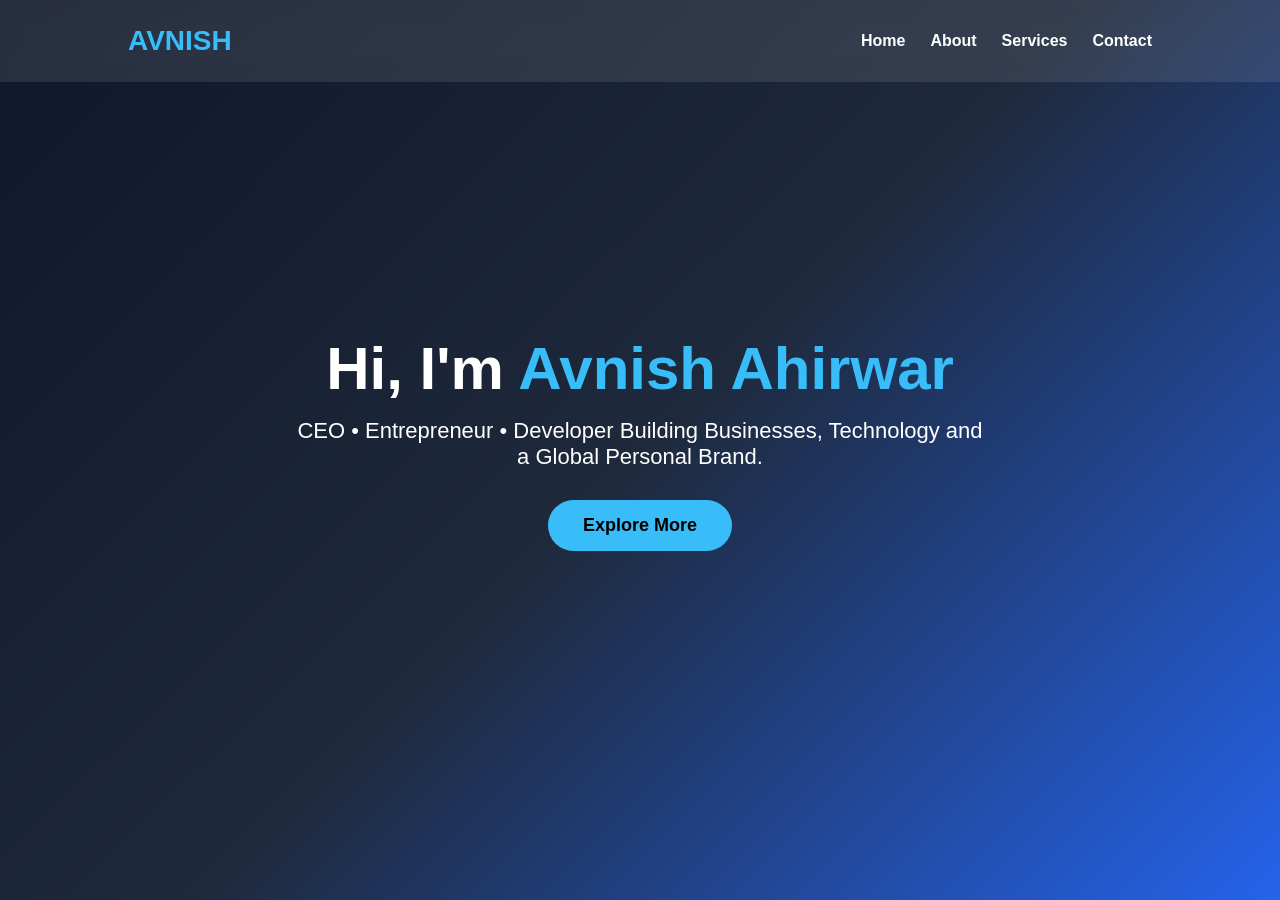
==== index.html @ c9b8cbbe "Update index.html" ====
<!DOCTYPE html>
<html lang="en">

<head>
<meta charset="UTF-8">
<meta name="viewport" content="width=device-width, initial-scale=1.0">

<title>Avnish Ahirwar | CEO</title>

<style>

*{
margin:0;
padding:0;
box-sizing:border-box;
font-family:Arial, sans-serif;
}

body{
background:linear-gradient(135deg,#0f172a,#1e293b,#2563eb);
color:white;
min-height:100vh;
}

nav{
display:flex;
justify-content:space-between;
align-items:center;
padding:25px 10%;
background:rgba(255,255,255,0.1);
backdrop-filter:blur(10px);
}

.logo{
font-size:28px;
font-weight:bold;
color:#38bdf8;
}

nav ul{
display:flex;
list-style:none;
}

nav ul li{
margin-left:25px;
}

nav ul li a{
color:white;
text-decoration:none;
font-weight:bold;
}

.hero{
display:flex;
flex-direction:column;
justify-content:center;
align-items:center;
text-align:center;
height:80vh;
padding:20px;
}

.hero h1{
font-size:60px;
margin-bottom:15px;
}

.hero span{
color:#38bdf8;
}

.hero p{
font-size:22px;
max-width:700px;
margin-bottom:30px;
}

.btn{
background:#38bdf8;
color:black;
padding:15px 35px;
text-decoration:none;
border-radius:30px;
font-weight:bold;
font-size:18px;
}

.btn:hover{
background:white;
}

</style>
</head>

<body>

<nav>

<div class="logo">AVNISH</div>

<ul>
<li><a href="#">Home</a></li>
<li><a href="#">About</a></li>
<li><a href="#">Services</a></li>
<li><a href="#">Contact</a></li>
</ul>

</nav>

<section class="hero">

<h1>Hi, I'm <span>Avnish Ahirwar</span></h1>

<p>
CEO • Entrepreneur • Developer

Building Businesses, Technology and a Global Personal Brand.
</p>

<a href="#" class="btn">Explore More</a>

</section>

</body>
</html>
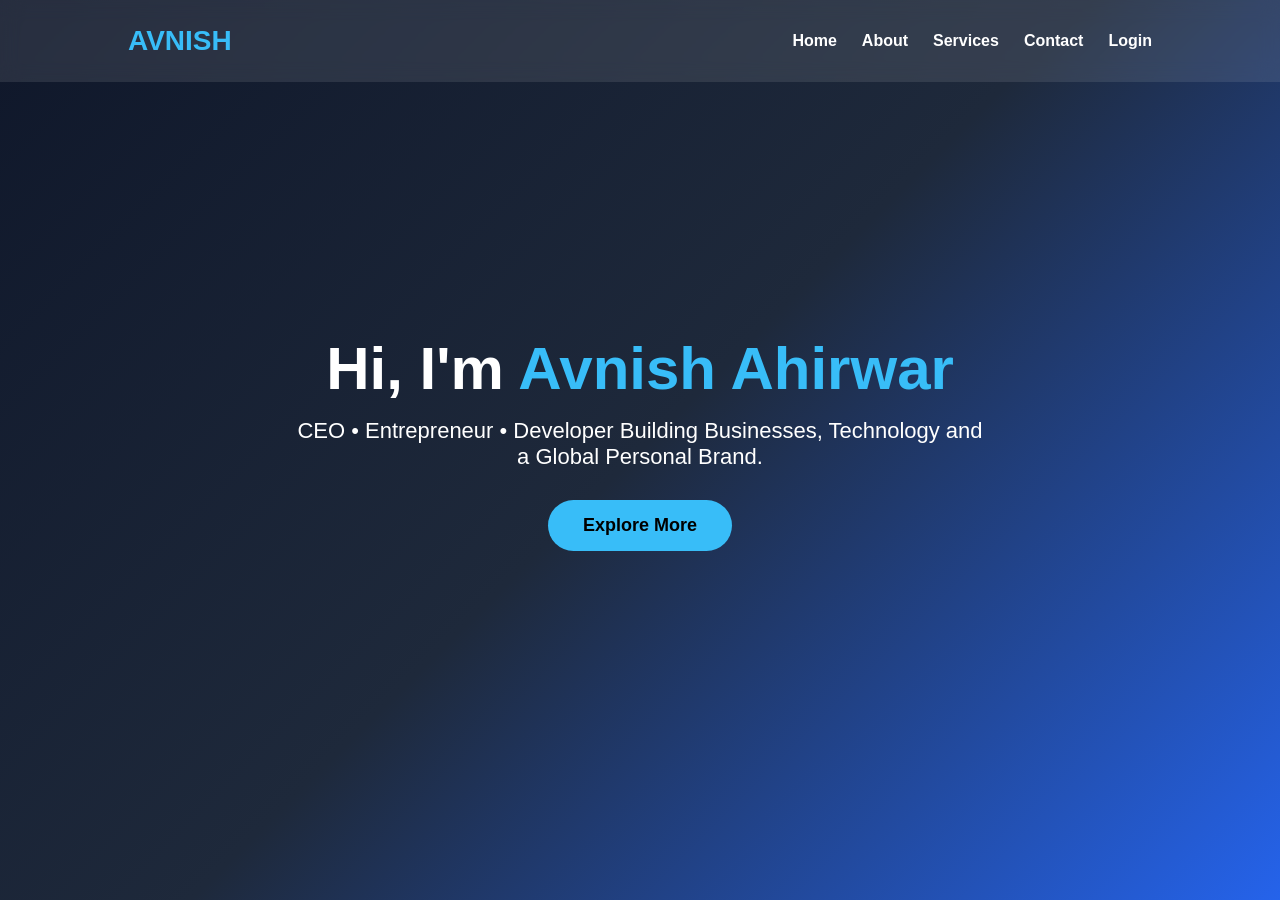
==== commit d5de1502: "Add Login link to navigation menu" ====
--- a/index.html
+++ b/index.html
@@ -5,7 +5,10 @@
 <meta charset="UTF-8">
 <meta name="viewport" content="width=device-width, initial-scale=1.0">
 
-<title>Avnish Ahirwar | CEO</title>
+<meta name="google-site-verification" content="3qZQ_DRKdV12TdzL3Zg9us_NehX3GeCiSje9kObUFnA" />
+
+<title>Avnish Ahirwar | Author</title>
+</head>
 
 <style>
 
@@ -101,10 +104,11 @@
 <div class="logo">AVNISH</div>
 
 <ul>
-<li><a href="#">Home</a></li>
-<li><a href="#">About</a></li>
-<li><a href="#">Services</a></li>
-<li><a href="#">Contact</a></li>
+<li><a href="index.html">Home</a></li>
+<li><a href="about.html">About</a></li>
+<li><a href="services.html">Services</a></li>
+<li><a href="contact.html">Contact</a></li>
+<li><a href="login.html">Login</a></li>
 </ul>
 
 </nav>
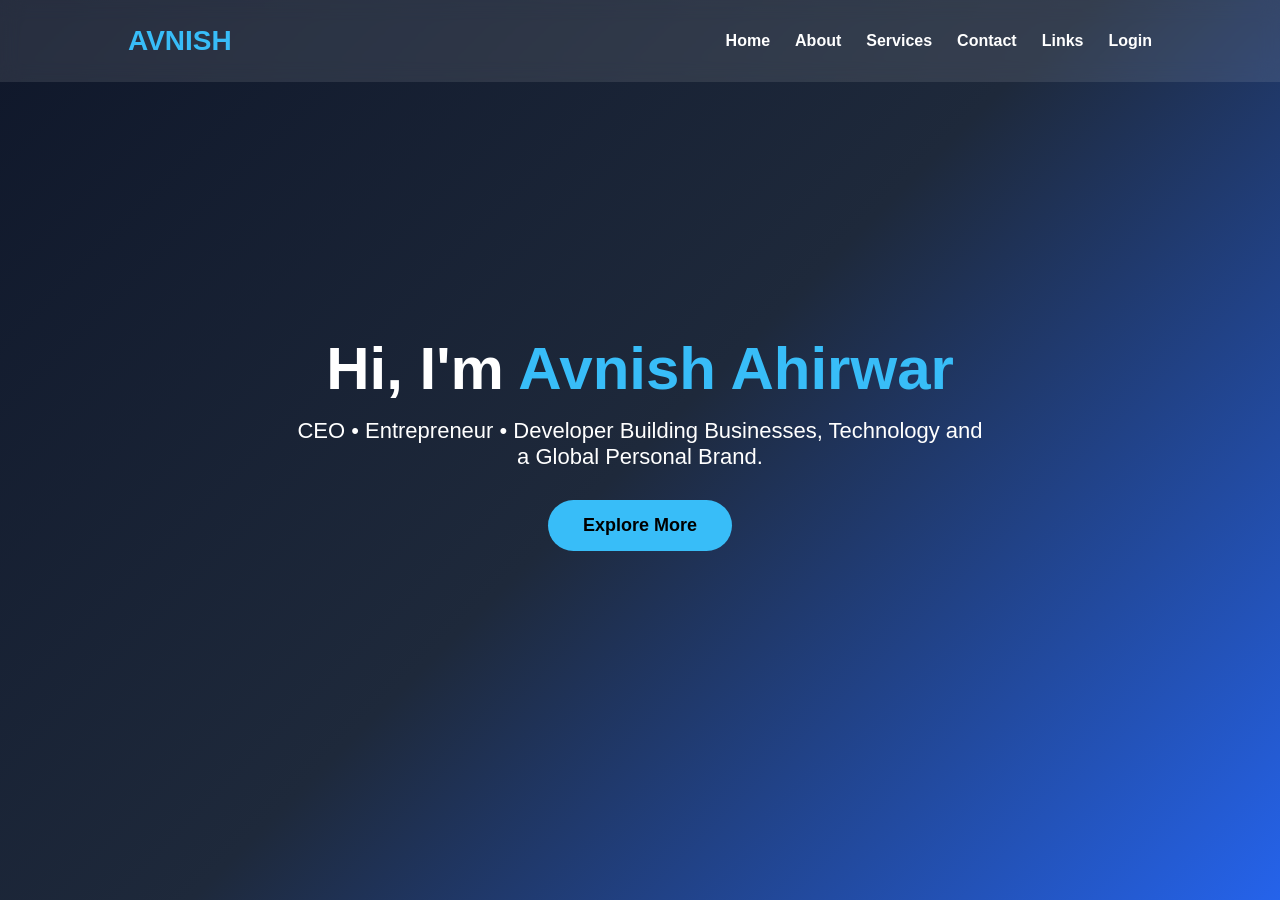
==== commit 84a8feac: "Add 'Links' navigation item to index.html" ====
--- a/index.html
+++ b/index.html
@@ -108,6 +108,7 @@
 <li><a href="about.html">About</a></li>
 <li><a href="services.html">Services</a></li>
 <li><a href="contact.html">Contact</a></li>
+<li><a href="usefulLinks.html">Links</a></li>
 <li><a href="login.html">Login</a></li>
 </ul>
 
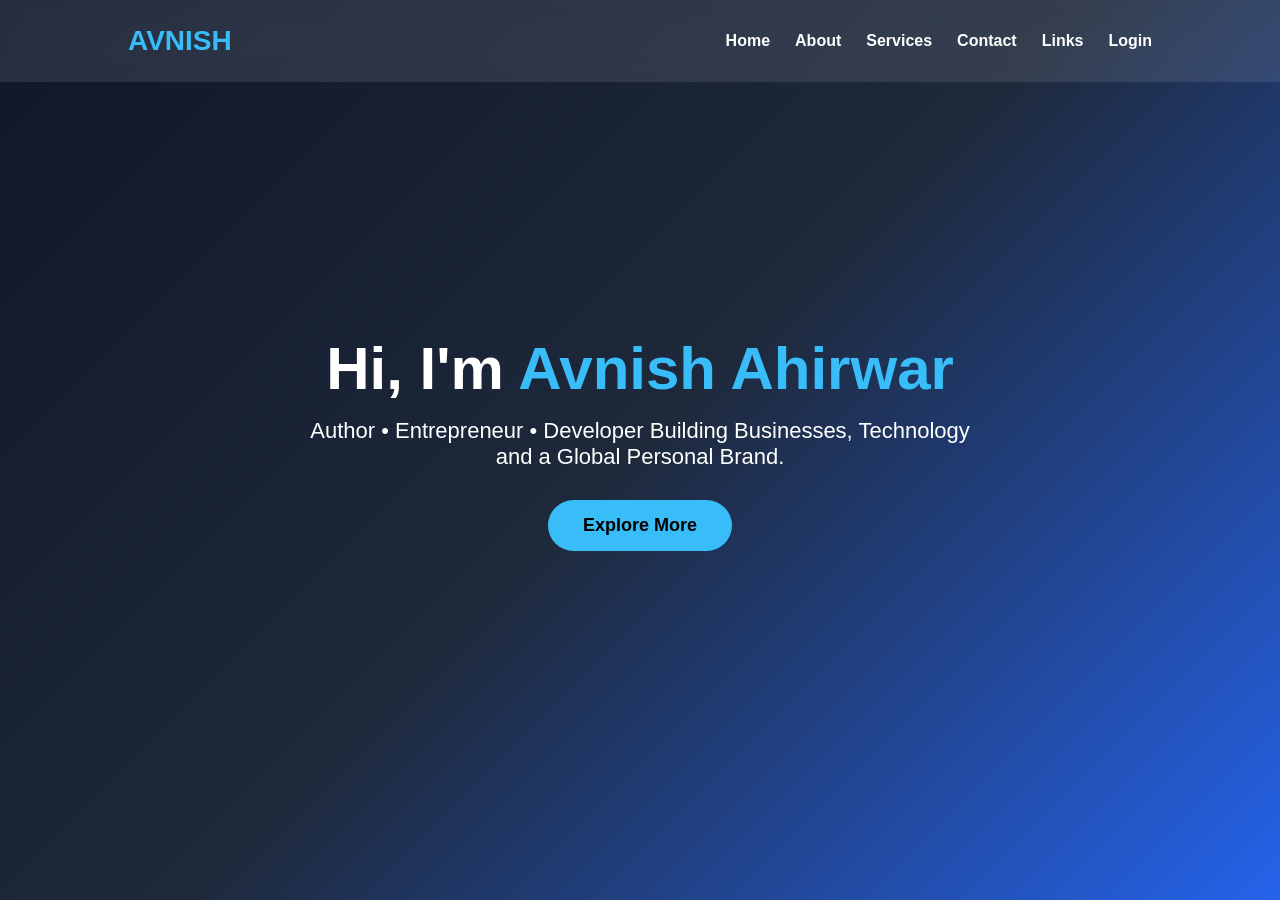
==== commit 274a825b: "Update title description in index.html" ====
--- a/index.html
+++ b/index.html
@@ -108,7 +108,7 @@
 <li><a href="about.html">About</a></li>
 <li><a href="services.html">Services</a></li>
 <li><a href="contact.html">Contact</a></li>
-<li><a href="usefulLinks.html">Links</a></li>
+<li><a href="UsefulLinks.html">Links</a></li>
 <li><a href="login.html">Login</a></li>
 </ul>
 
@@ -119,7 +119,7 @@
 <h1>Hi, I'm <span>Avnish Ahirwar</span></h1>
 
 <p>
-CEO • Entrepreneur • Developer
+Author • Entrepreneur • Developer
 
 Building Businesses, Technology and a Global Personal Brand.
 </p>
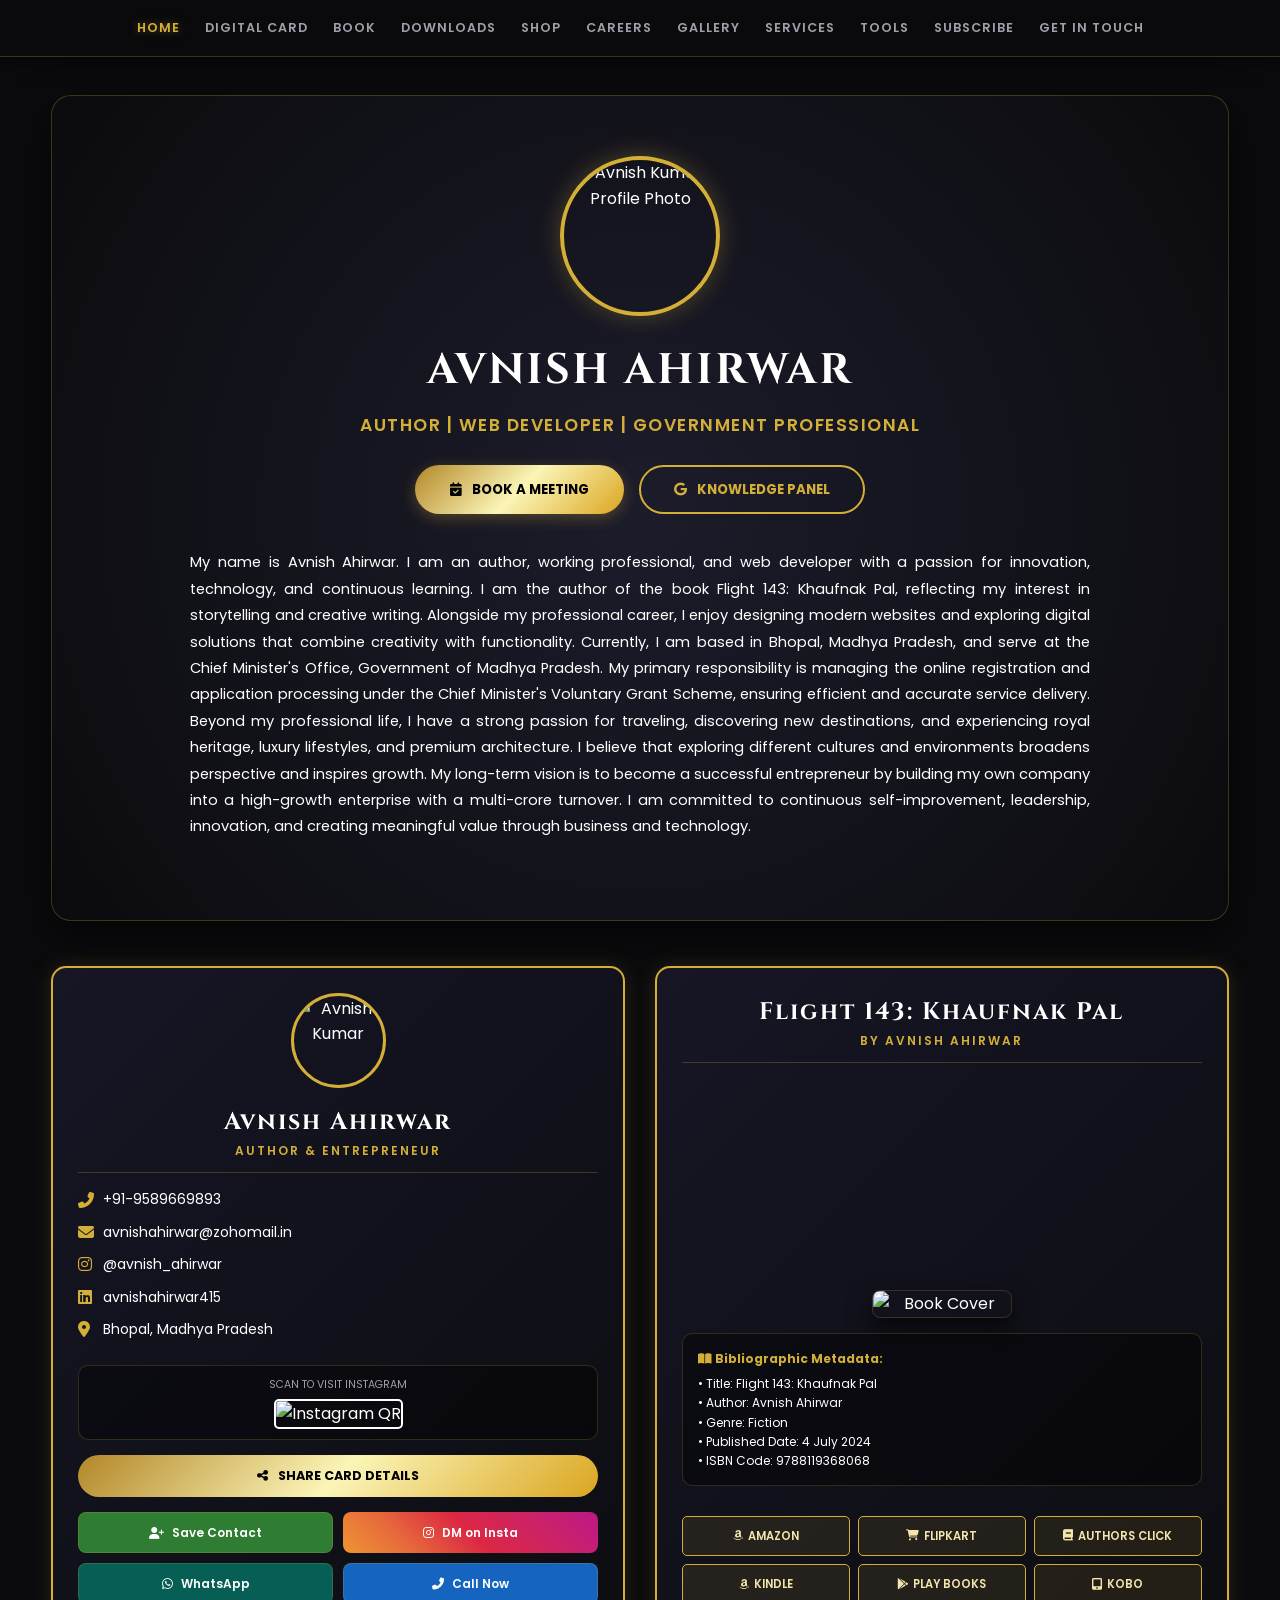
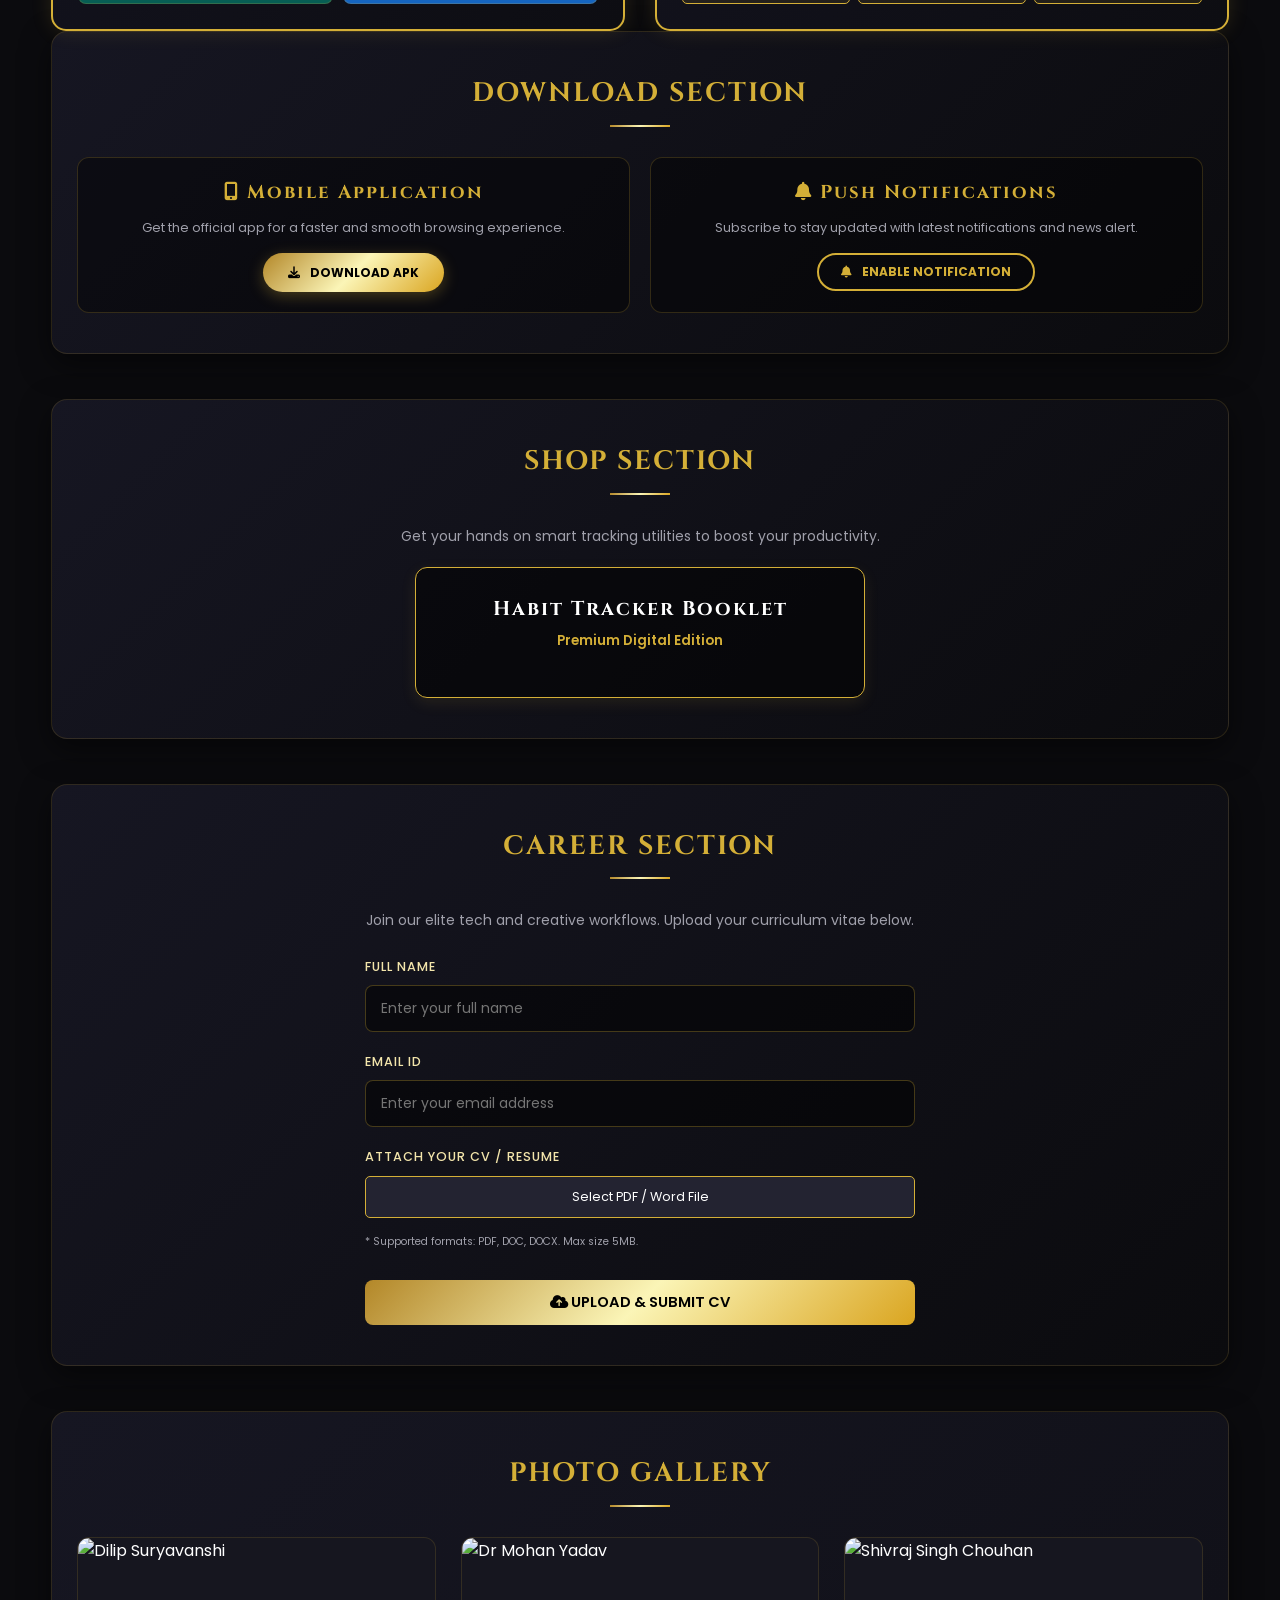
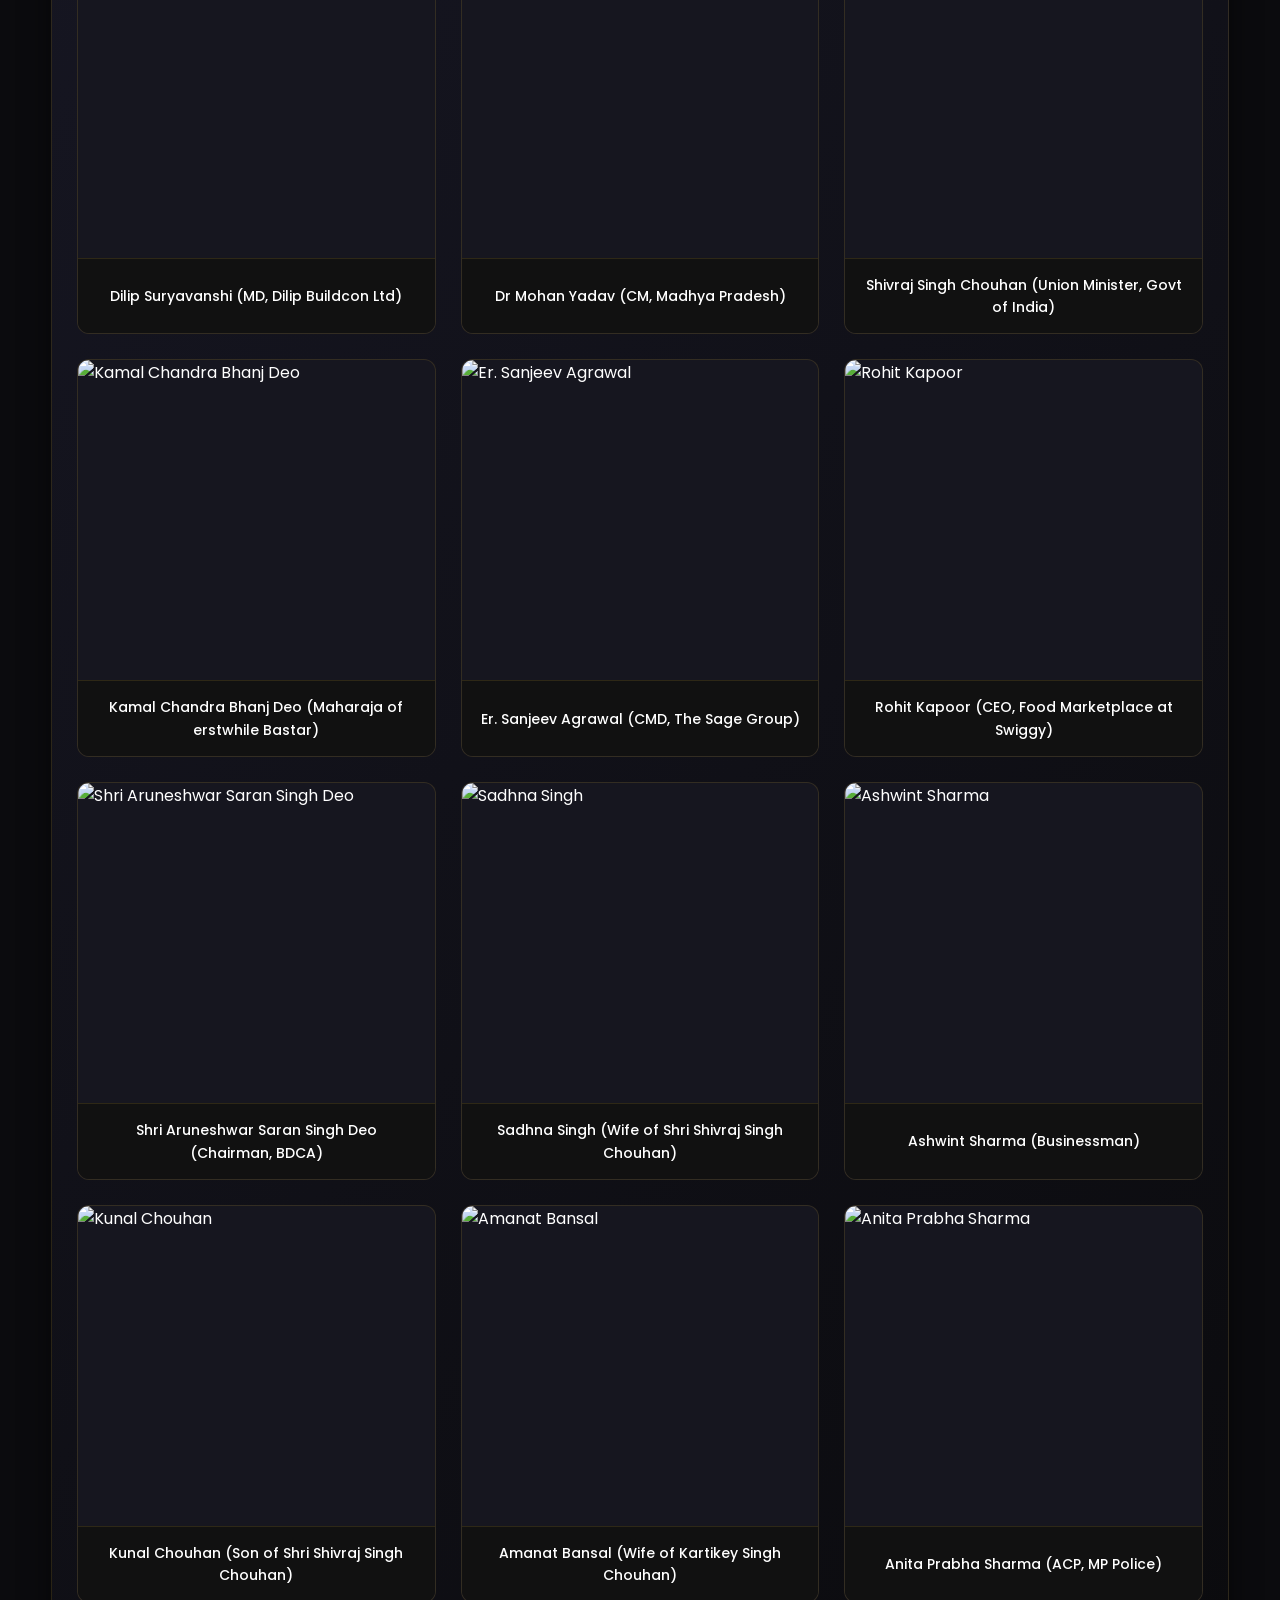
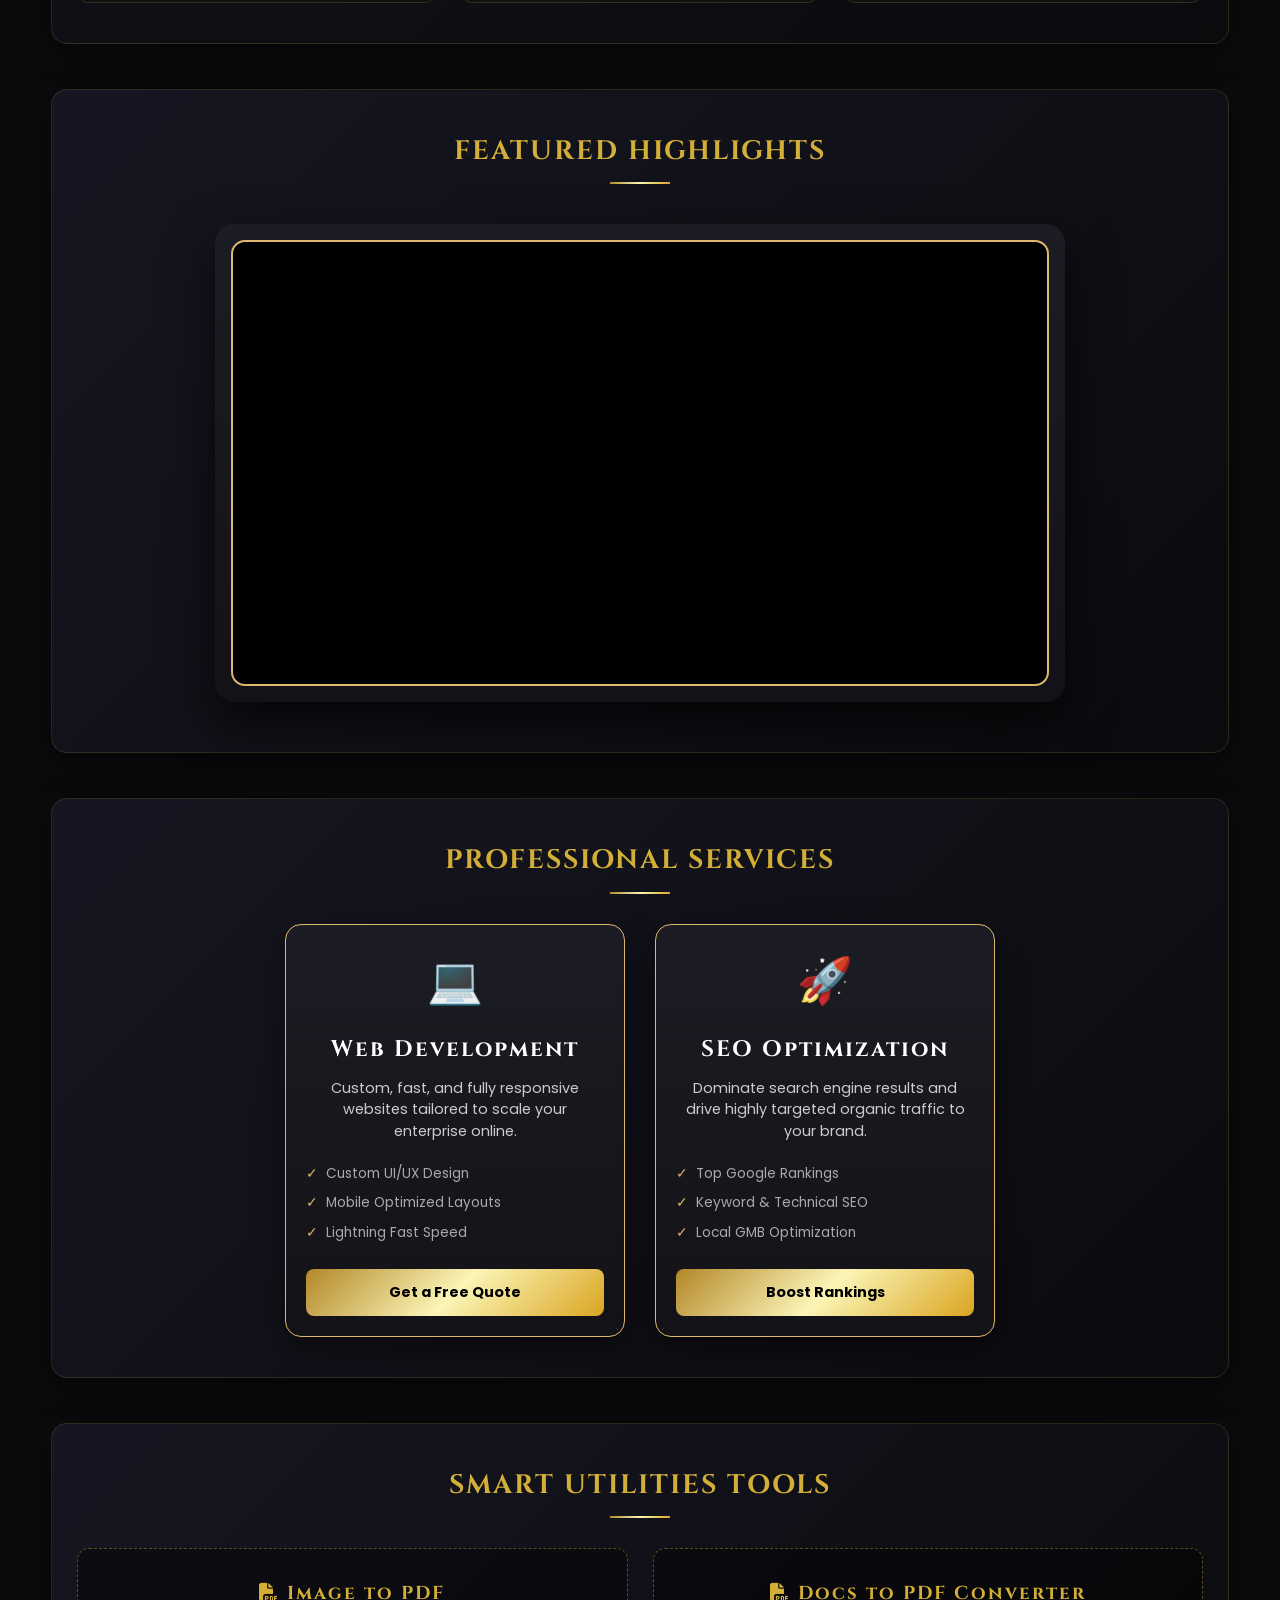
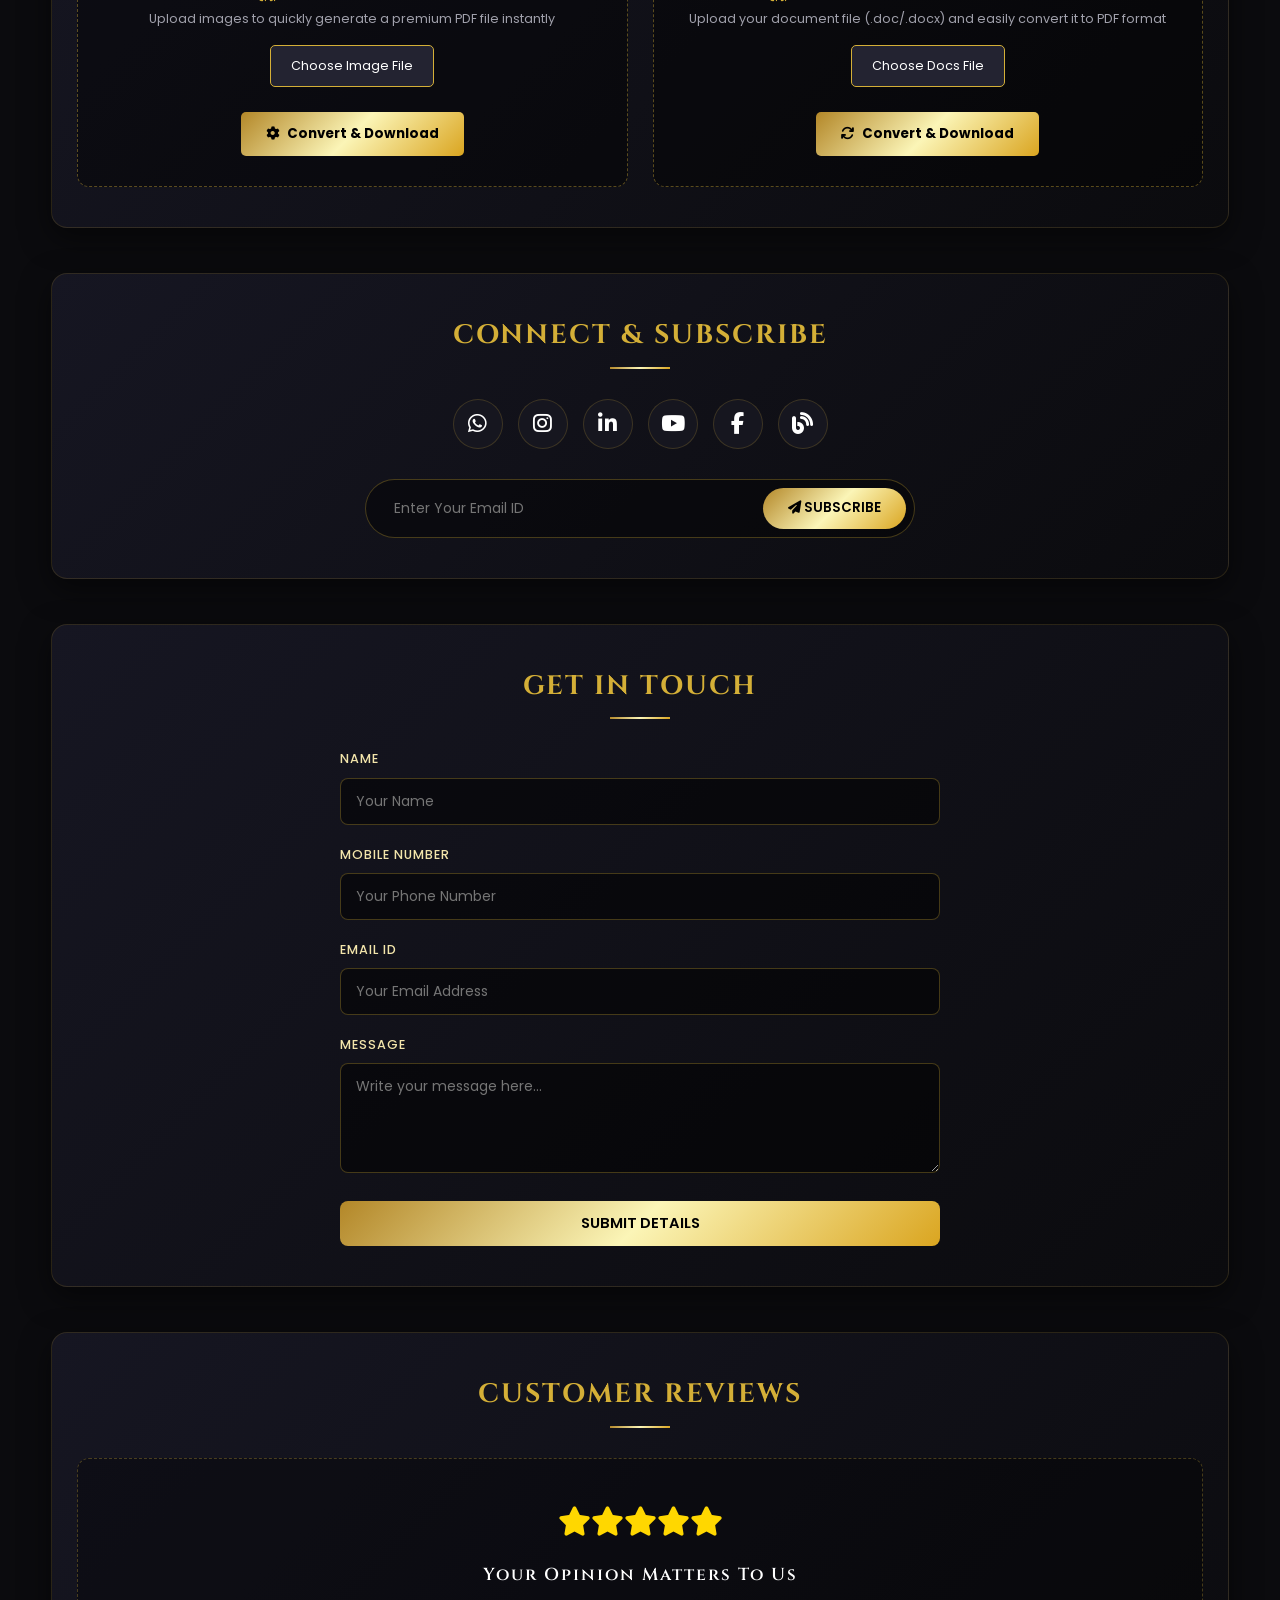
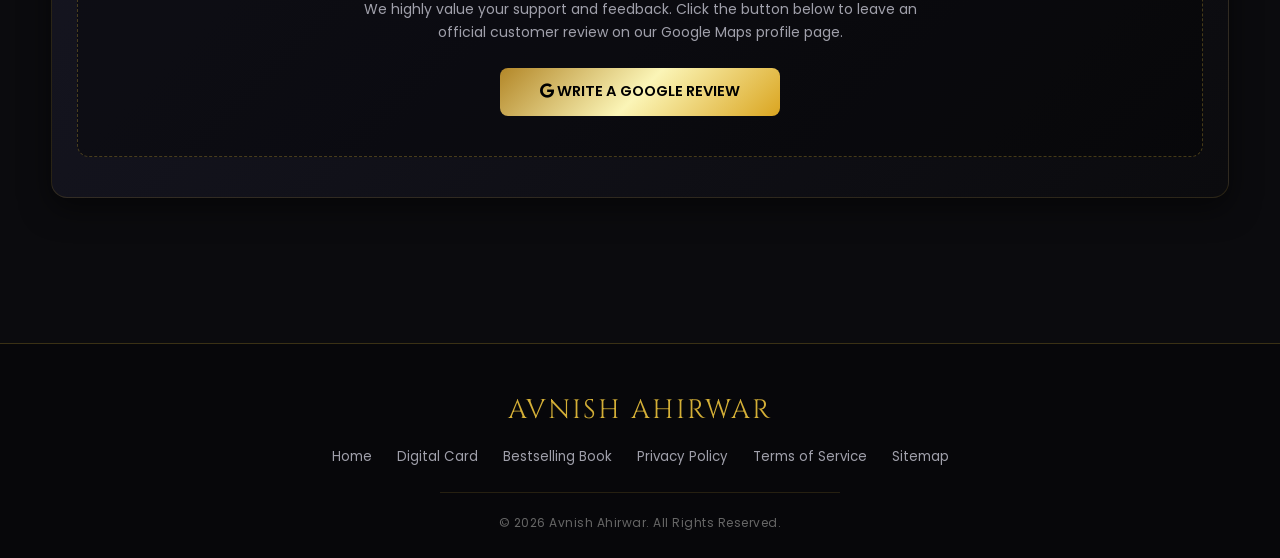
==== commit a610383d: "Update index.html" ====
--- a/index.html
+++ b/index.html
@@ -1,132 +1,1246 @@
 <!DOCTYPE html>
 <html lang="en">
-
 <head>
-<meta charset="UTF-8">
-<meta name="viewport" content="width=device-width, initial-scale=1.0">
-
-<meta name="google-site-verification" content="3qZQ_DRKdV12TdzL3Zg9us_NehX3GeCiSje9kObUFnA" />
-
-<title>Avnish Ahirwar | Author</title>
+    <meta charset="UTF-8">
+    <meta name="viewport" content="width=device-width, initial-scale=1.0">
+    <meta name="msvalidate.01" content="308F893CFDC85FB5965BC3D19E62E2E4" />
+
+    <script src="https://cdn.onesignal.com/sdks/web/v16/OneSignalSDK.page.js" defer></script>
+    <script>
+      window.OneSignalDeferred = window.OneSignalDeferred || [];
+      OneSignalDeferred.push(async function(OneSignal) {
+        await OneSignal.init({
+          appId: "474af141-a477-431b-83f3-e98a18d8dc53",
+        });
+      });
+    </script>
+    
+    <script async src="https://pagead2.googlesyndication.com/pagead/js/adsbygoogle.js?client=ca-pub-7201974268016404" crossorigin="anonymous"></script>
+
+    <title>Avnish Ahirwar | Official Biography & Portfolio</title>
+    <meta name="description" content="Official luxury portfolio of Avnish Ahirwar (Avnish Kumar). Author of 'Flight 143: Khaufnak Pal', Web Developer, and Government Professional based in Bhopal. Discover biography, metrics, parentage, and smart tools.">
+    <meta name="keywords" content="Avnish Ahirwar, Author Avnish Ahirwar, Flight 143 Khaufnak Pal, Mansingh Ahirwar, Barkatullah Vishwavidyalaya, Avnish Ahirwar Height, Google Knowledge Panel Avnish">
+    <meta name="author" content="Avnish Ahirwar">
+    <link rel="canonical" href="https://avnishahirwar.github.io">
+    
+    <link rel="icon" type="image/png" sizes="32x32" href="https://6a47a0781e75414caa9769a7.imgix.net/sandbox/DBMallphoto.webp?w=32&h=32&fit=crop">
+    <link rel="icon" type="image/png" sizes="16x16" href="https://6a47a0781e75414caa9769a7.imgix.net/sandbox/DBMallphoto.webp?w=16&h=16&fit=crop">
+    <link rel="manifest" href="[data-uri]">
+
+    <meta property="og:type" content="profile">
+    <meta property="og:url" content="https://avnishahirwar.github.io/avnish/">
+    <meta property="og:title" content="Avnish Ahirwar | Official Profile & Author Website">
+    <meta property="og:description" content="Explore the official claimed biography, family tree, education, and literary works of Author Avnish Ahirwar.">
+    <meta property="og:image" content="https://6a47a0781e75414caa9769a7.imgix.net/sandbox/DBMallphoto.webp?w=1200&h=630&fit=crop">
+
+    <meta name="twitter:card" content="summary_large_image">
+    <meta name="twitter:title" content="Avnish Kumar (Avnish Ahirwar) | Official Biography">
+    <meta name="twitter:description" content="Explore the official claimed biography, family tree, education, and literary works of Author Avnish Ahirwar.">
+    <meta name="twitter:image" content="https://6a47a0781e75414caa9769a7.imgix.net/sandbox/DBMallphoto.webp?w=1200&h=630&fit=crop">
+
+    <script type="application/ld+json">
+    {
+      "@context": "https://schema.org",
+      "@type": "Person",
+      "name": "Avnish Ahirwar",
+      "additionalName": "Avnish Kumar Ahirwar",
+      "givenName": "Avnish",
+      "familyName": "Ahirwar",
+      "url": "https://avnishahirwar.github.io/avnish/",
+      "image": "https://6a47a0781e75414caa9769a7.imgix.net/sandbox/DBMallphoto.webp",
+      "jobTitle": "Author & Web Developer",
+      "gender": "Male",
+      "birthDate": "1996-10-08",
+      "birthPlace": {
+        "@type": "Place",
+        "name": "Bhopal, Madhya Pradesh, India"
+      },
+      "nationality": {
+        "@type": "Country",
+        "name": "Indian"
+      },
+      "height": {
+        "@type": "QuantitativeValue",
+        "value": "1.73",
+        "unitCode": "MTR"
+      },
+      "alumniOf": {
+        "@type": "EducationalOrganization",
+        "name": "Barkatullah Vishwavidyalaya, Bhopal"
+      },
+      "father": {
+        "@type": "Person",
+        "name": "Mansingh Ahirwar"
+      },
+      "mother": {
+        "@type": "Person",
+        "name": "Geeta Ahirwar"
+      },
+      "sibling": {
+        "@type": "Person",
+        "name": "Manish Ahirwar"
+      },
+      "description": "Author of Flight 143: Khaufnak Pal, entrepreneur, and digital creator working at CMO Madhya Pradesh.",
+      "sameAs": [
+        "https://www.instagram.com/avnish_ahirwar",
+        "https://www.linkedin.com/in/avnishahirwar415",
+        "https://youtube.com/@avnishahirwar415",
+        "https://www.facebook.com/avnishahirwar4"
+      ],
+      "hasCredential": [
+        {
+          "@type": "EducationalOccupationalCredential",
+          "credentialCategory": "Degree",
+          "recognizedBy": {
+            "@type": "EducationalOrganization",
+            "name": "Barkatullah Vishwavidyalaya, Bhopal"
+          }
+        }
+      ]
+    }
+    </script>
+
+    <script type="application/ld+json">
+    {
+      "@context": "https://schema.org",
+      "@type": "Book",
+      "name": "Flight 143: Khaufnak Pal",
+      "isbn": "9788119368068",
+      "author": {
+        "@type": "Person",
+        "name": "Avnish Ahirwar"
+      },
+      "genre": "Fiction",
+      "datePublished": "2024-07-04",
+      "inLanguage": "English",
+      "workExample": [
+        {
+          "@type": "Book",
+          "bookFormat": "https://schema.org/HardcoverRetail",
+          "isbn": "9788119368068"
+        }
+      ]
+    }
+    </script>
+    
+    <link rel="stylesheet" href="https://cdnjs.cloudflare.com/ajax/libs/font-awesome/6.4.0/css/all.min.css">
+    <link href="https://fonts.googleapis.com/css2?family=Cinzel:wght=500;700&family=Poppins:wght=300;400;500;600&display=swap" rel="stylesheet">
+    <script src="https://cdnjs.cloudflare.com/ajax/libs/jspdf/2.5.1/jspdf.umd.min.js"></script>
+
+    <style>
+        :root {
+            --primary-gold: #D4AF37;
+            --light-gold: #F3E5AB;
+            --dark-bg: #0B0B0E;
+            --card-bg: #16161F;
+            --text-light: #FFFFFF;
+            --text-muted: #A0A0AB;
+            --luxury-gradient: linear-gradient(135deg, #161622 0%, #0b0b0e 100%);
+            --gold-gradient: linear-gradient(135deg, #B38728 0%, #FBF5B7 50%, #DAA520 100%);
+        }
+
+        * {
+            box-sizing: border-box;
+            margin: 0;
+            padding: 0;
+            font-family: 'Poppins', sans-serif;
+            scroll-behavior: smooth;
+        }
+
+        body {
+            background-color: var(--dark-bg);
+            color: var(--text-light);
+            line-height: 1.6;
+            padding-top: 75px;
+        }
+
+        /* Progress Bar Indicator */
+        .progress-container {
+            position: fixed;
+            top: 0;
+            left: 0;
+            width: 100%;
+            height: 5px;
+            background: transparent;
+            z-index: 10000;
+        }
+
+        .progress-bar {
+            height: 5px;
+            background: var(--gold-gradient);
+            width: 0%;
+            transition: width 0.1s ease-out;
+        }
+
+        /* Navigation Bar */
+        .sticky-navbar {
+            position: fixed;
+            top: 0;
+            left: 0;
+            width: 100%;
+            background: rgba(11, 11, 14, 0.95);
+            backdrop-filter: blur(10px);
+            border-bottom: 1px solid rgba(212, 175, 55, 0.25);
+            z-index: 9999;
+            box-shadow: 0 4px 20px rgba(0,0,0,0.6);
+        }
+
+        .nav-container {
+            max-width: 1240px;
+            margin: 0 auto;
+            display: flex;
+            justify-content: center;
+            padding: 18px 20px;
+            gap: 25px;
+            overflow-x: auto;
+            white-space: nowrap;
+        }
+
+        .nav-link {
+            color: var(--text-muted);
+            text-decoration: none;
+            font-size: 9.5pt;
+            font-weight: 600;
+            text-transform: uppercase;
+            letter-spacing: 1px;
+            transition: 0.3s;
+            cursor: pointer;
+        }
+
+        .nav-link:hover, .nav-link.active {
+            color: var(--primary-gold);
+            text-shadow: 0 0 8px rgba(212, 175, 55, 0.4);
+        }
+
+        .container {
+            width: 92%;
+            max-width: 1240px;
+            margin: 0 auto;
+            padding: 20px 0 40px 0;
+        }
+
+        h1, h2, h3, h4 {
+            font-family: 'Cinzel', serif;
+            color: var(--primary-gold);
+            text-align: center;
+            letter-spacing: 2px;
+        }
+
+        h2 {
+            margin-bottom: 30px;
+            font-size: 20pt;
+            position: relative;
+            text-transform: uppercase;
+        }
+
+        h2::after {
+            content: '';
+            display: block;
+            width: 60px;
+            height: 2px;
+            background: var(--gold-gradient);
+            margin: 10px auto 0;
+        }
+
+        section {
+            margin-bottom: 45px;
+            padding: 40px 25px;
+            background: var(--luxury-gradient);
+            border: 1px solid rgba(212, 175, 55, 0.15);
+            border-radius: 16px;
+            box-shadow: 0 10px 30px rgba(0,0,0,0.5);
+            scroll-margin-top: 100px;
+        }
+
+        /* HERO SECTION */
+        .hero-section {
+            text-align: center;
+            padding: 60px 25px;
+            background: radial-gradient(circle at center, #1c1c2b 0%, #0b0b0e 100%);
+            border: 1px solid rgba(212, 175, 55, 0.25);
+            border-radius: 20px;
+            margin-bottom: 45px;
+            box-shadow: 0 15px 40px rgba(0,0,0,0.6);
+        }
+
+        .hero-profile-img {
+            width: 160px;
+            height: 160px;
+            border-radius: 50%;
+            border: 4px solid var(--primary-gold);
+            margin: 0 auto 20px auto;
+            display: block;
+            object-fit: cover;
+            box-shadow: 0 0 25px rgba(212, 175, 55, 0.3);
+            transition: transform 0.4s ease;
+        }
+
+        .hero-profile-img:hover {
+            transform: scale(1.05);
+        }
+
+        .hero-name {
+            font-size: 32pt;
+            color: #fff;
+            margin-bottom: 8px;
+            text-transform: uppercase;
+        }
+
+        .hero-tagline {
+            font-size: 13pt;
+            color: var(--primary-gold);
+            font-weight: 600;
+            letter-spacing: 1.5px;
+            margin-bottom: 25px;
+            text-transform: uppercase;
+        }
+
+        .hero-btn-container {
+            display: flex;
+            justify-content: center;
+            gap: 15px;
+            flex-wrap: wrap;
+            margin-top: 20px;
+        }
+
+        .hero-primary-btn {
+            background: var(--gold-gradient);
+            color: black;
+            padding: 14px 35px;
+            border-radius: 30px;
+            font-weight: bold;
+            text-decoration: none;
+            text-transform: uppercase;
+            font-size: 10pt;
+            transition: 0.3s;
+            box-shadow: 0 4px 15px rgba(212, 175, 55, 0.3);
+            display: inline-flex;
+            align-items: center;
+            gap: 10px;
+        }
+
+        .hero-primary-btn:hover {
+            transform: translateY(-3px);
+            box-shadow: 0 8px 25px rgba(212, 175, 55, 0.5);
+        }
+
+        .hero-secondary-btn {
+            background: transparent;
+            color: var(--primary-gold);
+            border: 2px solid var(--primary-gold);
+            padding: 12px 33px;
+            border-radius: 30px;
+            font-weight: bold;
+            text-decoration: none;
+            text-transform: uppercase;
+            font-size: 10pt;
+            transition: 0.3s;
+            display: inline-flex;
+            align-items: center;
+            gap: 10px;
+        }
+
+        .hero-secondary-btn:hover {
+            background: rgba(212, 175, 55, 0.1);
+            transform: translateY(-3px);
+        }
+
+        .intro-text-wrapper {
+            max-width: 900px;
+            margin: 35px auto 0 auto;
+            text-align: center;
+        }
+
+        .intro-text-wrapper p {
+            color: var(--text-light);
+            font-size: 11pt;
+            margin-bottom: 20px;
+            text-align: justify;
+            line-height: 1.8;
+        }
+
+        /* GRID LAYOUT FOR DIGITAL CARD & BOOK */
+        .side-by-side-grid {
+            display: grid;
+            grid-template-columns: 1fr 1fr;
+            gap: 30px;
+            margin-top: 45px;
+            align-items: stretch;
+        }
+
+        @media (max-width: 968px) {
+            .side-by-side-grid {
+                grid-template-columns: 1fr;
+            }
+        }
+
+        .vcard, .book-card {
+            background: linear-gradient(135deg, #161625 0%, #0d0d12 100%);
+            border-radius: 15px;
+            padding: 25px;
+            border: 2px solid var(--primary-gold);
+            box-shadow: 0 0 20px rgba(212, 175, 55, 0.15);
+            display: flex;
+            flex-direction: column;
+            justify-content: space-between;
+            height: 100%;
+        }
+
+        .vcard-profile-img {
+            width: 95px;
+            height: 95px;
+            border-radius: 50%;
+            border: 3px solid var(--primary-gold);
+            margin: 0 auto 15px auto;
+            display: block;
+            object-fit: cover;
+        }
+
+        .vcard-header, .book-card-header {
+            text-align: center;
+            border-bottom: 1px solid rgba(212, 175, 55, 0.25);
+            padding-bottom: 12px;
+            margin-bottom: 15px;
+        }
+
+        .vcard-title, .book-card-title { font-size: 18pt; color: #fff; font-family: 'Cinzel', serif; }
+        .vcard-subtitle, .book-card-subtitle { color: var(--primary-gold); font-size: 9pt; letter-spacing: 2px; text-transform: uppercase; font-weight: 600; }
+        
+        .vcard-body p { margin: 10px 0; font-size: 10.5pt; display: flex; align-items: center; }
+        .vcard-body i { color: var(--primary-gold); width: 25px; font-size: 12pt; }
+        .vcard-body a { color: var(--text-light); text-decoration: none; transition: 0.3s; }
+        .vcard-body a:hover { color: var(--light-gold); text-decoration: underline; }
+
+        .vcard-qr-box {
+            text-align: center;
+            margin: 15px 0;
+            padding: 10px;
+            background: rgba(0, 0, 0, 0.4);
+            border-radius: 10px;
+            border: 1px solid rgba(212, 175, 55, 0.2);
+        }
+        .vcard-qr-box p { font-size: 8pt; color: var(--text-muted); margin-bottom: 6px; text-transform: uppercase; }
+        .vcard-qr-img { width: 90px; height: 90px; border: 2px solid white; border-radius: 5px; }
+
+        .vcard-actions-grid {
+            display: grid;
+            grid-template-columns: repeat(2, 1fr);
+            gap: 10px;
+            margin-top: 15px;
+        }
+
+        .action-card-btn {
+            display: flex;
+            align-items: center;
+            justify-content: center;
+            gap: 8px;
+            padding: 10px;
+            border-radius: 8px;
+            text-decoration: none;
+            font-size: 9pt;
+            font-weight: 600;
+            transition: 0.3s;
+            color: #fff;
+            border: 1px solid rgba(212, 175, 55, 0.2);
+        }
+
+        .btn-save-contact { background: #2E7D32; } 
+        .btn-insta-dm { background: linear-gradient(45deg, #f09433 0%, #e6683c 25%, #dc2743 50%, #cc2366 75%, #bc1888 100%); border: none; } 
+        .btn-whatsapp-chat { background: #075E54; }
+        .btn-call-direct { background: #1565C0; }
+
+        .action-card-btn:hover {
+            transform: translateY(-2px);
+            box-shadow: 0 4px 12px rgba(255,255,255,0.15);
+            filter: brightness(1.1);
+        }
+
+        /* Professional Gallery Layout */
+        .photo-grid {
+            display: grid;
+            grid-template-columns: repeat(auto-fit, minmax(280px, 1fr));
+            gap: 25px;
+        }
+        .photo-box {
+            background: var(--card-bg);
+            border-radius: 12px;
+            overflow: hidden;
+            border: 1px solid rgba(212, 175, 55, 0.15);
+            transition: 0.4s;
+            display: flex;
+            flex-direction: column;
+        }
+        .photo-box:hover { 
+            transform: translateY(-5px); 
+            border-color: var(--primary-gold); 
+            box-shadow: 0 8px 25px rgba(212, 175, 55, 0.15);
+        }
+        .photo-box img { 
+            width: 100%; 
+            height: 320px; 
+            object-fit: cover; 
+            object-position: top center;
+            transition: transform 0.5s ease;
+        }
+        .photo-box:hover img {
+            transform: scale(1.03);
+        }
+        .photo-title { 
+            padding: 15px; 
+            text-align: center; 
+            font-weight: 500; 
+            background: #111; 
+            font-size: 10.5pt; 
+            border-top: 1px solid rgba(212, 175, 55, 0.15); 
+            color: var(--text-light);
+            flex-grow: 1;
+            display: flex;
+            align-items: center;
+            justify-content: center;
+        }
+
+        /* Smart Utilities Tools */
+        .tools-grid { display: grid; grid-template-columns: repeat(auto-fit, minmax(280px, 1fr)); gap: 25px; }
+        .tool-box { background: rgba(0,0,0,0.4); padding: 30px 20px; border-radius: 12px; border: 1px dashed rgba(212, 175, 55, 0.4); text-align: center; }
+        .file-input-wrapper { position: relative; margin: 15px 0; }
+        .file-input-wrapper input[type="file"] { position: absolute; left: 0; top: 0; opacity: 0; width: 100%; height: 100%; cursor: pointer; }
+        .custom-file-btn { background: #232331; border: 1px solid var(--primary-gold); padding: 10px 20px; border-radius: 5px; display: inline-block; cursor: pointer; font-size: 9.5pt; color: #fff; }
+        .action-btn { background: var(--gold-gradient); color: black; border: none; padding: 12px 25px; border-radius: 5px; font-weight: bold; cursor: pointer; margin-top: 10px; display: inline-flex; align-items: center; gap: 8px; transition: 0.3s; }
+        .action-btn:hover { transform: translateY(-2px); box-shadow: 0 5px 15px rgba(212,175,55,0.3); }
+
+        /* Connect & Newsletter */
+        .connect-newsletter-box {
+            display: flex;
+            flex-direction: column;
+            gap: 30px;
+            align-items: center;
+        }
+        .social-icons-container {
+            display: flex;
+            justify-content: center;
+            flex-wrap: wrap;
+            gap: 15px;
+        }
+        .social-icon-link {
+            width: 50px; height: 50px; border-radius: 50%; background: var(--card-bg);
+            border: 1px solid rgba(212, 175, 55, 0.2); display: flex; justify-content: center;
+            align-items: center; color: var(--text-light); font-size: 16pt; text-decoration: none; transition: 0.4s;
+        }
+        .social-icon-link:hover { color: #000; background: var(--gold-gradient); transform: scale(1.1); box-shadow: 0 0 15px var(--primary-gold); }
+        
+        .inline-newsletter {
+            width: 100%;
+            max-width: 550px;
+            display: flex;
+            gap: 10px;
+            background: rgba(0,0,0,0.4);
+            padding: 8px;
+            border-radius: 30px;
+            border: 1px solid rgba(212, 175, 55, 0.3);
+        }
+        .inline-newsletter input[type="email"] {
+            flex-grow: 1;
+            background: transparent;
+            border: none;
+            padding: 10px 20px;
+            color: white;
+            font-size: 10.5pt;
+        }
+        .inline-newsletter input[type="email"]:focus { outline: none; }
+        .inline-newsletter button {
+            background: var(--gold-gradient);
+            color: black; border: none; padding: 0 25px;
+            border-radius: 25px; font-weight: 600; cursor: pointer;
+            transition: 0.3s; font-size: 10pt; text-transform: uppercase;
+            white-space: nowrap;
+        }
+        .inline-newsletter button:hover { opacity: 0.9; }
+
+        @media(max-width: 600px) {
+            .inline-newsletter { flex-direction: column; border-radius: 10px; background: transparent; border: none; padding: 0; }
+            .inline-newsletter input[type="email"] { background: rgba(0,0,0,0.5); border-radius: 8px; border: 1px solid rgba(212, 175, 55, 0.3); margin-bottom: 10px; padding: 12px; }
+            .inline-newsletter button { padding: 12px; border-radius: 8px; }
+        }
+
+        /* Forms Layout */
+        .form-group { margin-bottom: 20px; text-align: left; }
+        label { display: block; margin-bottom: 8px; color: var(--light-gold); font-size: 9.5pt; text-transform: uppercase; letter-spacing: 1px; font-weight: 500; }
+        input[type="text"], input[type="email"], input[type="tel"], textarea {
+            width: 100%; padding: 12px 15px; background: rgba(0,0,0,0.5);
+            border: 1px solid rgba(212, 175, 55, 0.3); border-radius: 8px; color: white; font-size: 10.5pt;
+        }
+        input:focus, textarea:focus { outline: none; border-color: var(--primary-gold); box-shadow: 0 0 8px rgba(212, 175, 55, 0.3); }
+        .submit-btn {
+            background: var(--gold-gradient); color: black; border: none; padding: 12px 30px;
+            border-radius: 8px; font-weight: 600; cursor: pointer; font-size: 11pt; width: 100%;
+            transition: 0.3s; text-transform: uppercase; display: inline-block; text-align: center;
+        }
+        .submit-btn:hover { box-shadow: 0 5px 15px rgba(212, 175, 55, 0.4); transform: translateY(-1px); }
+        .form-layout { max-width: 600px; margin: 0 auto; }
+
+        /* Book Info Grid */
+        .book-container { display: flex; flex-direction: column; align-items: center; text-align: center; width: 100%; }
+        .book-image { max-width: 140px; width: 100%; border-radius: 8px; box-shadow: 0 10px 25px rgba(0,0,0,0.7); margin: 15px 0; border: 1px solid rgba(212, 175, 55, 0.2); }
+        .buy-links-grid { display: grid; grid-template-columns: repeat(3, 1fr); gap: 8px; width: 100%; margin-top: 15px; }
+        @media (max-width: 450px) { .buy-links-grid { grid-template-columns: repeat(2, 1fr); } }
+        .buy-btn { padding: 10px 5px; background: rgba(212, 175, 55, 0.1); color: var(--light-gold); border: 1px solid var(--primary-gold); border-radius: 5px; text-decoration: none; font-weight: 600; font-size: 8.5pt; display: flex; align-items: center; justify-content: center; gap: 5px; transition: 0.3s; text-transform: uppercase; }
+        .buy-btn:hover { background: var(--gold-gradient); color: #000; transform: translateY(-2px); box-shadow: 0 4px 10px rgba(212,175,55,0.25); }
+
+        /* Toast Popup */
+        .toast {
+            position: fixed; bottom: 25px; left: 50%; transform: translateX(-50%);
+            background: var(--gold-gradient); color: #000; padding: 12px 25px;
+            border-radius: 30px; font-size: 10.5pt; font-weight: 600; display: none;
+            z-index: 10000; box-shadow: 0 5px 20px rgba(0,0,0,0.4);
+        }
+
+        /* FOOTER */
+        .luxury-footer {
+            background: #07070a;
+            border-top: 1px solid rgba(212, 175, 55, 0.25);
+            padding: 45px 20px 25px 20px;
+            text-align: center;
+            margin-top: 60px;
+        }
+
+        .footer-logo {
+            font-family: 'Cinzel', serif;
+            color: var(--primary-gold);
+            font-size: 20pt;
+            letter-spacing: 2px;
+            margin-bottom: 15px;
+        }
+
+        .footer-links-grid {
+            display: flex;
+            justify-content: center;
+            gap: 25px;
+            flex-wrap: wrap;
+            margin-bottom: 25px;
+        }
+
+        .footer-link-item {
+            color: var(--text-muted);
+            text-decoration: none;
+            font-size: 10pt;
+            transition: 0.3s;
+            cursor: pointer;
+        }
+
+        .footer-link-item:hover {
+            color: var(--primary-gold);
+            text-shadow: 0 0 5px rgba(212, 175, 55, 0.3);
+        }
+
+        .footer-divider {
+            max-width: 400px;
+            height: 1px;
+            background: rgba(212, 175, 55, 0.15);
+            margin: 0 auto 20px auto;
+        }
+
+        .copyright-text {
+            color: #666;
+            font-size: 9pt;
+            letter-spacing: 0.5px;
+        }
+
+        /* NEW ADDED SECTIONS CUSTOM STYLES */
+        .download-btn-group {
+            display: flex;
+            justify-content: center;
+            gap: 20px;
+            flex-wrap: wrap;
+            margin-top: 15px;
+        }
+        .download-card {
+            background: rgba(0,0,0,0.4);
+            padding: 20px;
+            border-radius: 12px;
+            border: 1px solid rgba(212, 175, 55, 0.2);
+            flex: 1;
+            min-width: 250px;
+            text-align: center;
+        }
+        .razorpay-embed-container {
+            background: rgba(0,0,0,0.5);
+            padding: 25px;
+            border-radius: 12px;
+            border: 1px solid var(--primary-gold);
+            max-width: 450px;
+            margin: 20px auto 0 auto;
+            text-align: center;
+            box-shadow: 0 5px 15px rgba(212, 175, 55, 0.1);
+        }
+    </style>
 </head>
-
-<style>
-
-*{
-margin:0;
-padding:0;
-box-sizing:border-box;
-font-family:Arial, sans-serif;
-}
-
-body{
-background:linear-gradient(135deg,#0f172a,#1e293b,#2563eb);
-color:white;
-min-height:100vh;
-}
-
-nav{
-display:flex;
-justify-content:space-between;
-align-items:center;
-padding:25px 10%;
-background:rgba(255,255,255,0.1);
-backdrop-filter:blur(10px);
-}
-
-.logo{
-font-size:28px;
-font-weight:bold;
-color:#38bdf8;
-}
-
-nav ul{
-display:flex;
-list-style:none;
-}
-
-nav ul li{
-margin-left:25px;
-}
-
-nav ul li a{
-color:white;
-text-decoration:none;
-font-weight:bold;
-}
-
-.hero{
-display:flex;
-flex-direction:column;
-justify-content:center;
-align-items:center;
-text-align:center;
-height:80vh;
-padding:20px;
-}
-
-.hero h1{
-font-size:60px;
-margin-bottom:15px;
-}
-
-.hero span{
-color:#38bdf8;
-}
-
-.hero p{
-font-size:22px;
-max-width:700px;
-margin-bottom:30px;
-}
-
-.btn{
-background:#38bdf8;
-color:black;
-padding:15px 35px;
-text-decoration:none;
-border-radius:30px;
-font-weight:bold;
-font-size:18px;
-}
-
-.btn:hover{
-background:white;
-}
-
-</style>
-</head>
-
 <body>
 
-<nav>
-
-<div class="logo">AVNISH</div>
-
-<ul>
-<li><a href="index.html">Home</a></li>
-<li><a href="about.html">About</a></li>
-<li><a href="services.html">Services</a></li>
-<li><a href="contact.html">Contact</a></li>
-<li><a href="UsefulLinks.html">Links</a></li>
-<li><a href="login.html">Login</a></li>
-</ul>
-
-</nav>
-
-<section class="hero">
-
-<h1>Hi, I'm <span>Avnish Ahirwar</span></h1>
-
-<p>
-Author • Entrepreneur • Developer
-
-Building Businesses, Technology and a Global Personal Brand.
-</p>
-
-<a href="#" class="btn">Explore More</a>
-
-</section>
-
+    <div class="progress-container">
+        <div class="progress-bar" id="myBar"></div>
+    </div>
+
+    <nav class="sticky-navbar">
+        <div class="nav-container">
+            <a href="#hero-intro" class="nav-link">Home</a>
+            <a href="#visiting-card" class="nav-link">Digital Card</a>
+            <a href="#book-store" class="nav-link">Book</a>
+            <a href="#downloads" class="nav-link">Downloads</a>
+            <a href="#shop" class="nav-link">Shop</a>
+            <a href="#careers" class="nav-link">Careers</a>
+            <a href="#gallery" class="nav-link">Gallery</a>
+            <a href="#services" class="nav-link">Services</a>
+            <a href="#tools" class="nav-link">Tools</a>
+            <a href="#connect-newsletter" class="nav-link">Subscribe</a>
+            <a href="#contact-form" class="nav-link">Get In Touch</a>
+        </div>
+    </nav>
+
+    <div class="container">
+
+        <div class="hero-section" id="hero-intro">
+            <img src="https://6a47a0781e75414caa9769a7.imgix.net/DBMall.webp?w=400&auto=format&fit=crop&q=80" alt="Avnish Kumar Profile Photo" class="hero-profile-img">
+            <h1 class="hero-name">Avnish Ahirwar</h1>
+            <p class="hero-tagline">Author | Web Developer | Government Professional</p>
+            
+            <div class="hero-btn-container">
+                <a href="https://avnishtrends.setmore.com/?source=instagram" target="_blank" class="hero-primary-btn">
+                    <i class="fas fa-calendar-check"></i> Book a Meeting
+                </a>
+                <a href="https://share.google/TpNKOjaFZUmWsGOFG" target="_blank" class="hero-secondary-btn">
+                    <i class="fab fa-google"></i> Knowledge Panel
+                </a>
+            </div>
+
+            <div class="intro-text-wrapper">
+                <p>My name is Avnish Ahirwar. I am an author, working professional, and web developer with a passion for innovation, technology, and continuous learning.
+                I am the author of the book Flight 143: Khaufnak Pal, reflecting my interest in storytelling and creative writing. Alongside my professional career, I enjoy designing modern websites and exploring digital solutions that combine creativity with functionality.
+                Currently, I am based in Bhopal, Madhya Pradesh, and serve at the Chief Minister's Office, Government of Madhya Pradesh. My primary responsibility is managing the online registration and application processing under the Chief Minister's Voluntary Grant Scheme, ensuring efficient and accurate service delivery.
+                Beyond my professional life, I have a strong passion for traveling, discovering new destinations, and experiencing royal heritage, luxury lifestyles, and premium architecture. I believe that exploring different cultures and environments broadens perspective and inspires growth.
+                My long-term vision is to become a successful entrepreneur by building my own company into a high-growth enterprise with a multi-crore turnover. I am committed to continuous self-improvement, leadership, innovation, and creating meaningful value through business and technology.</p>
+            </div>
+        </div>
+
+        <div class="side-by-side-grid">
+            
+            <div id="visiting-card" class="vcard">
+                <div>
+                    <div class="vcard-header">
+                        <img src="https://6a47a0781e75414caa9769a7.imgix.net/DBMall.webp?w=300&auto=format&fit=crop&q=80" alt="Avnish Kumar" class="vcard-profile-img">
+                        <h3 class="vcard-title">Avnish Ahirwar</h3>
+                        <p class="vcard-subtitle">Author & Entrepreneur</p>
+                    </div>
+                    <div class="vcard-body">
+                        <p><i class="fas fa-phone-alt"></i> <a href="tel:+919589669893">+91-9589669893</a></p>
+                        <p><i class="fas fa-envelope"></i> <a href="mailto:avnishahirwar@zohomail.in">avnishahirwar@zohomail.in</a></p>
+                        <p><i class="fab fa-instagram"></i> <a href="https://www.instagram.com/avnish_ahirwar" target="_blank">@avnish_ahirwar</a></p>
+                        <p><i class="fab fa-linkedin"></i> <a href="https://www.linkedin.com/in/avnishahirwar415" target="_blank">avnishahirwar415</a></p>
+                        <p><i class="fas fa-map-marker-alt"></i> <a href="https://share.google/dXHiKlZQ5WI2ic75x" target="_blank">Bhopal, Madhya Pradesh</a></p>
+                    </div>
+                </div>
+                
+                <div>
+                    <div class="vcard-qr-box">
+                        <p>Scan to visit Instagram</p>
+                        <img src="https://api.qrserver.com/v1/create-qr-code/?size=150x150&data=https://www.instagram.com/avnish_ahirwar" alt="Instagram QR" class="vcard-qr-img">
+                    </div>
+
+                    <button class="share-btn" onclick="shareVisitingCard()" style="background: var(--gold-gradient); color: #000; border: none; padding: 12px; border-radius: 25px; font-weight: bold; width: 100%; cursor: pointer; display: flex; justify-content: center; align-items: center; gap: 10px; text-transform: uppercase; font-size: 9.5pt; transition: 0.3s;"><i class="fas fa-share-alt"></i> Share Card Details</button>
+                    
+                    <div class="vcard-actions-grid">
+                        <a href="#" class="action-card-btn btn-save-contact" onclick="downloadVCard(event)">
+                            <i class="fas fa-user-plus"></i> Save Contact
+                        </a>
+                        <a href="https://www.instagram.com/avnish_ahirwar" target="_blank" class="action-card-btn btn-insta-dm">
+                            <i class="fab fa-instagram"></i> DM on Insta
+                        </a>
+                        <a href="https://wa.me/919589669893" target="_blank" class="action-card-btn btn-whatsapp-chat">
+                            <i class="fab fa-whatsapp"></i> WhatsApp
+                        </a>
+                        <a href="tel:+919589669893" class="action-card-btn btn-call-direct">
+                            <i class="fas fa-phone-alt"></i> Call Now
+                        </a>
+                    </div>
+                </div>
+            </div>
+
+            <div id="book-store" class="book-card">
+                <div class="book-card-header">
+                    <h3 class="book-card-title">Flight 143: Khaufnak Pal</h3>
+                    <p class="book-card-subtitle">By Avnish Ahirwar</p>
+                </div>
+                
+                <div class="book-container">
+                    <img src="https://flight143.simdif.com/images/public/sd_67839dd77767a.jpg" alt="Book Cover" class="book-image">
+                    
+                    <div style="background: rgba(0,0,0,0.4); padding: 15px; border-radius: 10px; margin-bottom: 15px; font-size: 9pt; text-align: left; width: 100%; border: 1px solid rgba(212,175,55,0.2); line-height: 1.6; color: var(--text-light);">
+                        <strong style="color: var(--primary-gold); display: block; margin-bottom: 6px;"><i class="fas fa-book-open"></i> Bibliographic Metadata:</strong>
+                        • Title: Flight 143: Khaufnak Pal<br>
+                        • Author: Avnish Ahirwar<br>
+                        • Genre: Fiction<br>
+                        • Published Date: 4 July 2024 <br>
+                        • ISBN Code: 9788119368068
+                    </div>
+
+                    <div class="buy-links-grid">
+                        <a href="https://www.amazon.in/Flight-143-Avnish-Ahirwar/dp/8119368061" class="buy-btn" target="_blank"><i class="fab fa-amazon"></i> Amazon</a>
+                        <a href="https://www.flipkart.com/flight-143/p/itm5863bbb4fd43f?pid=9788119368068" class="buy-btn" target="_blank"><i class="fas fa-shopping-cart"></i> Flipkart</a>
+                        <a href="https://authorsclick.com/product/flight-143-khaufanak-pal/" class="buy-btn" target="_blank"><i class="fas fa-book"></i> Authors Click</a>
+                        <a href="https://www.amazon.in/Flight-143-khaufanak-Hindi-Avnish-Ahirwar-ebook/dp/B0D8V1MSQH/" class="buy-btn" target="_blank"><i class="fab fa-amazon"></i> Kindle</a>
+                        <a href="https://play.google.com/store/books/details?id=uVASEQAAQBAJ" class="buy-btn" target="_blank"><i class="fab fa-google-play"></i> Play Books</a>
+                        <a href="https://www.kobo.com/in/en/ebook/flight-143" class="buy-btn" target="_blank"><i class="fas fa-tablet-alt"></i> Kobo</a>
+                    </div>
+                </div>
+            </div>
+        </div>
+
+        <!-- ================= DOWNLOADS SECTION ================= -->
+        <section id="downloads">
+            <h2>Download Section</h2>
+            <div class="download-btn-group">
+                <div class="download-card">
+                    <h3 style="font-size: 14pt; margin-bottom: 10px;"><i class="fas fa-mobile-alt"></i> Mobile Application</h3>
+                    <p style="color: var(--text-muted); font-size: 9.5pt; margin-bottom: 15px;">Get the official app for a faster and smooth browsing experience.</p>
+                    <a href="https://avnishahirwar.github.io/apk.html" target="_blank" class="hero-primary-btn" style="padding: 10px 25px; font-size: 9pt;">
+                        <i class="fas fa-download"></i> Download APK
+                    </a>
+                </div>
+                <div class="download-card">
+                    <h3 style="font-size: 14pt; margin-bottom: 10px;"><i class="fas fa-bell"></i> Push Notifications</h3>
+                    <p style="color: var(--text-muted); font-size: 9.5pt; margin-bottom: 15px;">Subscribe to stay updated with latest notifications and news alert.</p>
+                    <button class="hero-secondary-btn" id="onesignal-bell-trigger" style="padding: 8px 22px; font-size: 9pt; cursor: pointer;" onclick="OneSignalDeferred.push(function(OneSignal) { OneSignal.showSlidedownPrompt(); });">
+                        <i class="fas fa-bell"></i> Enable Notification
+                    </button>
+                </div>
+            </div>
+        </section>
+
+        <!-- ================= SHOP SECTION ================= -->
+        <section id="shop">
+            <h2>Shop Section</h2>
+            <p style="text-align: center; color: var(--text-muted); font-size: 10.5pt; margin-bottom: 10px;">Get your hands on smart tracking utilities to boost your productivity.</p>
+            <div class="razorpay-embed-container">
+                <h3 style="font-size: 15pt; color: #fff; margin-bottom: 5px; font-family:'Cinzel', serif;">Habit Tracker Booklet</h3>
+                <p style="color: var(--primary-gold); font-size: 10pt; font-weight:600; margin-bottom: 20px;">Premium Digital Edition</p>
+                <!-- Razorpay Payment Button Script Integrated -->
+                <form>
+                    <script src="https://checkout.razorpay.com/v1/payment-button.js" data-payment_button_id="pl_Q7v3W4ebzn4d5D" async> </script> 
+                </form>
+            </div>
+        </section>
+
+        <!-- ================= CAREERS SECTION ================= -->
+        <section id="careers">
+            <h2>Career Section</h2>
+            <p style="text-align: center; color: var(--text-muted); font-size: 10.5pt; margin-bottom: 25px;">Join our elite tech and creative workflows. Upload your curriculum vitae below.</p>
+            <div class="form-layout" style="max-width: 550px;">
+                <!-- Formspree form supporting attachments, targeting your Zoho Mail via Formspree setup -->
+                <form action="https://formspree.io/f/xyyaqwrq" method="POST" enctype="multipart/form-data">
+                    <div class="form-group">
+                        <label>Full Name</label>
+                        <input type="text" name="Candidate_Name" placeholder="Enter your full name" required>
+                    </div>
+                    <div class="form-group">
+                        <label>Email ID</label>
+                        <input type="email" name="Candidate_Email" placeholder="Enter your email address" required>
+                    </div>
+                    <div class="form-group">
+                        <label>Attach your CV / Resume</label>
+                        <div class="file-input-wrapper" style="margin-top:5px;">
+                            <div class="custom-file-btn" id="cv-file-label" style="width:100%; text-align:center;">Select PDF / Word File</div>
+                            <input type="file" name="uploaded_cv" id="cvInput" accept=".pdf,.doc,.docx" required onchange="updateFileName('cvInput', 'cv-file-label')">
+                        </div>
+                        <p style="font-size: 8pt; color: var(--text-muted); margin-top: 5px;">* Supported formats: PDF, DOC, DOCX. Max size 5MB.</p>
+                    </div>
+                    <!-- Hidden field to safely routing or tagging purpose -->
+                    <input type="hidden" name="_subject" value="New Career CV Submission - Avnish Ahirwar Portal">
+                    <button type="submit" class="submit-btn" style="margin-top: 10px;"><i class="fas fa-cloud-upload-alt"></i> Upload & Submit CV</button>
+                </form>
+            </div>
+        </section>
+
+        <section id="gallery" style="margin-top: 45px;">
+            <h2>Photo Gallery</h2>
+            <div class="photo-grid">
+                <div class="photo-box">
+                    <img src="https://6a47a0781e75414caa9769a7.imgix.net/sandbox/1000412345.jpg?w=500&auto=format&fit=max&q=60" alt="Dilip Suryavanshi">
+                    <div class="photo-title">Dilip Suryavanshi (MD, Dilip Buildcon Ltd)</div>
+                </div>
+                <div class="photo-box">
+                    <img src="https://6a47a0781e75414caa9769a7.imgix.net/sandbox/1000412344.jpg?w=500&auto=format&fit=max&q=60" alt="Dr Mohan Yadav">
+                    <div class="photo-title">Dr Mohan Yadav (CM, Madhya Pradesh)</div>
+                </div>
+                <div class="photo-box">
+                    <img src="https://6a47a0781e75414caa9769a7.imgix.net/sandbox/1000412391.jpg?w=500&auto=format&fit=max&q=60" alt="Shivraj Singh Chouhan">
+                    <div class="photo-title">Shivraj Singh Chouhan (Union Minister, Govt of India)</div>
+                </div>
+                <div class="photo-box">
+                    <img src="https://6a47a0781e75414caa9769a7.imgix.net/sandbox/1000412349.jpg?w=500&auto=format&fit=max&q=60" alt="Kamal Chandra Bhanj Deo">
+                    <div class="photo-title">Kamal Chandra Bhanj Deo (Maharaja of erstwhile Bastar)</div>
+                </div>
+                <div class="photo-box">
+                    <img src="https://6a47a0781e75414caa9769a7.imgix.net/sandbox/1000398743.jpg?w=500&auto=format&fit=max&q=60" alt="Er. Sanjeev Agrawal">
+                    <div class="photo-title">Er. Sanjeev Agrawal (CMD, The Sage Group)</div>
+                </div>
+                <div class="photo-box">
+                    <img src="https://6a47a0781e75414caa9769a7.imgix.net/sandbox/1000412392.jpg?w=500&auto=format&fit=max&q=60" alt="Rohit Kapoor">
+                    <div class="photo-title">Rohit Kapoor (CEO, Food Marketplace at Swiggy)</div>
+                </div>
+                <div class="photo-box">
+                    <img src="https://6a47a0781e75414caa9769a7.imgix.net/sandbox/1000406257.jpg?w=500&auto=format&fit=max&q=60" alt="Shri Aruneshwar Saran Singh Deo">
+                    <div class="photo-title">Shri Aruneshwar Saran Singh Deo (Chairman, BDCA)</div>
+                </div>
+                <div class="photo-box">
+                    <img src="https://6a47a0781e75414caa9769a7.imgix.net/sandbox/1000412360.jpg?w=500&auto=format&fit=max&q=60" alt="Sadhna Singh">
+                    <div class="photo-title">Sadhna Singh (Wife of Shri Shivraj Singh Chouhan)</div>
+                </div>
+                <div class="photo-box">
+                    <img src="https://6a47a0781e75414caa9769a7.imgix.net/sandbox/1000412369.jpg?w=500&auto=format&fit=max&q=60" alt="Ashwint Sharma">
+                    <div class="photo-title">Ashwint Sharma (Businessman)</div>
+                </div>
+                <div class="photo-box">
+                    <img src="https://6a47a0781e75414caa9769a7.imgix.net/sandbox/1000412364.jpg?w=500&auto=format&fit=max&q=60" alt="Kunal Chouhan">
+                    <div class="photo-title">Kunal Chouhan (Son of Shri Shivraj Singh Chouhan)</div>
+                </div>
+                <div class="photo-box">
+                    <img src="https://6a47a0781e75414caa9769a7.imgix.net/sandbox/1000412370.jpg?w=500&auto=format&fit=max&q=60" alt="Amanat Bansal">
+                    <div class="photo-title">Amanat Bansal (Wife of Kartikey Singh Chouhan)</div>
+                </div>
+                <div class="photo-box">
+                    <img src="https://6a47a0781e75414caa9769a7.imgix.net/sandbox/1000412371.jpg?w=500&auto=format&fit=max&q=60" alt="Anita Prabha Sharma">
+                    <div class="photo-title">Anita Prabha Sharma (ACP, MP Police)</div>
+                </div>
+            </div>
+        </section>
+
+        <section id="highlights">
+            <h2>Featured Highlights</h2>
+            <div style="display: flex; justify-content: center; align-items: center; padding: 10px;">
+                <div style="position: relative; background: linear-gradient(180deg, #1c1c24 0%, #121217 100%); border-radius: 20px; width: 100%; max-width: 850px; aspect-ratio: 16 / 9; padding: 16px; box-sizing: border-box; box-shadow: 0 20px 50px rgba(0, 0, 0, 0.7); transition: transform 0.4s ease;">
+                    <div style="position: relative; border: 2px solid #dfb76c; border-radius: 14px; width: 100%; height: 100%; overflow: hidden; background-color: #000;">
+                        <iframe 
+                            src="https://www.youtube.com/embed/QFK_mKjowfU?autoplay=1&mute=1&loop=1&playlist=QFK_mKjowfU&playsinline=1&controls=0&rel=0&showinfo=0&iv_load_policy=3" 
+                            style="position: absolute; top: 0; left: 0; width: 100%; height: 100%; border: none;"
+                            allow="autoplay; encrypted-media" 
+                            sandbox="allow-forms allow-scripts allow-pointer-lock allow-same-origin allow-presentation"
+                            allowfullscreen>
+                        </iframe>
+                    </div>
+                </div>
+            </div>
+        </section>
+
+        <section id="services">
+            <h2>Professional Services</h2>
+            <div style="display: flex; gap: 30px; justify-content: center; flex-wrap: wrap; margin-top: 20px;">
+                <div style="background: linear-gradient(180deg, #1c1c24 0%, #121217 100%); border-radius: 16px; width: 100%; max-width: 340px; padding: 20px; box-shadow: 0 10px 30px rgba(0, 0, 0, 0.5); border: 1px solid #dfb76c; display: flex; flex-direction: column; justify-content: space-between;">
+                    <div style="text-align: center;">
+                        <div style="font-size: 2.8rem; margin-bottom: 15px;">💻</div>
+                        <h4 style="font-size: 1.4rem; color: #ffffff; margin-bottom: 10px;">Web Development</h4>
+                        <p style="font-size: 0.9rem; color: #cccccc; line-height: 1.5; margin-bottom: 20px;">Custom, fast, and fully responsive websites tailored to scale your enterprise online.</p>
+                        <ul style="list-style: none; padding: 0; text-align: left; margin-bottom: 25px;">
+                            <li style="font-size: 0.85rem; color: #aaaaaa; margin-bottom: 8px; padding-left: 20px; position: relative;"><span style="color: #dfb76c; position: absolute; left: 0;">✓</span> Custom UI/UX Design</li>
+                            <li style="font-size: 0.85rem; color: #aaaaaa; margin-bottom: 8px; padding-left: 20px; position: relative;"><span style="color: #dfb76c; position: absolute; left: 0;">✓</span> Mobile Optimized Layouts</li>
+                            <li style="font-size: 0.85rem; color: #aaaaaa; margin-bottom: 8px; padding-left: 20px; position: relative;"><span style="color: #dfb76c; position: absolute; left: 0;">✓</span> Lightning Fast Speed</li>
+                        </ul>
+                    </div>
+                    <a href="#contact-form" style="display: inline-block; width: 100%; text-align: center; background: var(--gold-gradient); color: #000; text-decoration: none; padding: 12px 0; border-radius: 8px; font-weight: 700; font-size: 0.9rem;">Get a Free Quote</a>
+                </div>
+                
+                <div style="background: linear-gradient(180deg, #1c1c24 0%, #121217 100%); border-radius: 16px; width: 100%; max-width: 340px; padding: 20px; box-shadow: 0 10px 30px rgba(0, 0, 0, 0.5); border: 1px solid #dfb76c; display: flex; flex-direction: column; justify-content: space-between;">
+                    <div style="text-align: center;">
+                        <div style="font-size: 2.8rem; margin-bottom: 15px;">🚀</div>
+                        <h4 style="font-size: 1.4rem; color: #ffffff; margin-bottom: 10px;">SEO Optimization</h4>
+                        <p style="font-size: 0.9rem; color: #cccccc; line-height: 1.5; margin-bottom: 20px;">Dominate search engine results and drive highly targeted organic traffic to your brand.</p>
+                        <ul style="list-style: none; padding: 0; text-align: left; margin-bottom: 25px;">
+                            <li style="font-size: 0.85rem; color: #aaaaaa; margin-bottom: 8px; padding-left: 20px; position: relative;"><span style="color: #dfb76c; position: absolute; left: 0;">✓</span> Top Google Rankings</li>
+                            <li style="font-size: 0.85rem; color: #aaaaaa; margin-bottom: 8px; padding-left: 20px; position: relative;"><span style="color: #dfb76c; position: absolute; left: 0;">✓</span> Keyword & Technical SEO</li>
+                            <li style="font-size: 0.85rem; color: #aaaaaa; margin-bottom: 8px; padding-left: 20px; position: relative;"><span style="color: #dfb76c; position: absolute; left: 0;">✓</span> Local GMB Optimization</li>
+                        </ul>
+                    </div>
+                    <a href="#contact-form" style="display: inline-block; width: 100%; text-align: center; background: var(--gold-gradient); color: #000; text-decoration: none; padding: 12px 0; border-radius: 8px; font-weight: 700; font-size: 0.9rem;">Boost Rankings</a>
+                </div>
+            </div>
+        </section>
+
+        <section id="tools">
+            <h2>Smart Utilities Tools</h2>
+            <div class="tools-grid">
+                <div class="tool-box">
+                    <h3><i class="fas fa-file-pdf"></i> Image to PDF</h3>
+                    <p style="color: var(--text-muted); font-size: 9.5pt; margin-bottom: 15px;">Upload images to quickly generate a premium PDF file instantly</p>
+                    <div class="file-input-wrapper">
+                        <div class="custom-file-btn" id="img-label">Choose Image File</div>
+                        <input type="file" id="imageInput" accept="image/*" onchange="updateFileName('imageInput', 'img-label')">
+                    </div>
+                    <button class="action-btn" onclick="convertImgToPdf()"><i class="fas fa-cog"></i> Convert & Download</button>
+                </div>
+
+                <div class="tool-box">
+                    <h3><i class="fas fa-file-pdf"></i> Docs to PDF Converter</h3>
+                    <p style="color: var(--text-muted); font-size: 9.5pt; margin-bottom: 15px;">Upload your document file (.doc/.docx) and easily convert it to PDF format</p>
+                    <div class="file-input-wrapper">
+                        <div class="custom-file-btn" id="docs-label">Choose Docs File</div>
+                        <input type="file" id="docsInput" accept=".doc,.docx" onchange="updateFileName('docsInput', 'docs-label')">
+                    </div>
+                    <button class="action-btn" onclick="convertDocsToPdf()"><i class="fas fa-sync"></i> Convert & Download</button>
+                </div>
+            </div>
+        </section>
+
+        <section id="connect-newsletter">
+            <h2>Connect & Subscribe</h2>
+            <div class="connect-newsletter-box">
+                <div class="social-icons-container">
+                    <a href="https://wa.me/919589669893" class="social-icon-link" target="_blank"><i class="fab fa-whatsapp"></i></a>
+                    <a href="https://www.instagram.com/avnish_ahirwar" class="social-icon-link" target="_blank"><i class="fab fa-instagram"></i></a>
+                    <a href="https://www.linkedin.com/in/avnishahirwar415" class="social-icon-link" target="_blank"><i class="fab fa-linkedin-in"></i></a>
+                    <a href="https://youtube.com/@avnishahirwar415" class="social-icon-link" target="_blank"><i class="fab fa-youtube"></i></a>
+                    <a href="https://www.facebook.com/avnishahirwar4" class="social-icon-link" target="_blank"><i class="fab fa-facebook-f"></i></a>
+                    <a href="https://avnishahirwar415.blogspot.com" class="social-icon-link" target="_blank"><i class="fas fa-blog"></i></a>
+                </div>
+                
+                <form action="https://formspree.io/f/xyyaqwrq" method="POST" class="inline-newsletter">
+                    <input type="email" name="email" placeholder="Enter Your Email ID" required>
+                    <button type="submit"><i class="fas fa-paper-plane"></i> Subscribe</button>
+                </form>
+            </div>
+        </section>
+
+        <section id="contact-form">
+            <h2>Get In Touch</h2>
+            <div class="form-layout">
+                <form action="https://formspree.io/f/xyyaqwrq" method="POST">
+                    <div class="form-group">
+                        <label>Name</label>
+                        <input type="text" name="name" placeholder="Your Name" required>
+                    </div>
+                    <div class="form-group">
+                        <label>Mobile Number</label>
+                        <input type="tel" name="phone" placeholder="Your Phone Number" required>
+                    </div>
+                    <div class="form-group">
+                        <label>Email ID</label>
+                        <input type="email" name="email" placeholder="Your Email Address" required>
+                    </div>
+                    <div class="form-group">
+                        <label>Message</label>
+                        <textarea name="message" rows="4" placeholder="Write your message here..." required></textarea>
+                    </div>
+                    <button type="submit" class="submit-btn">Submit Details</button>
+                </form>
+            </div>
+        </section>
+
+        <section id="google-reviews">
+            <h2>Customer Reviews</h2>
+            <div style="text-align: center; padding: 40px 20px; background: rgba(0, 0, 0, 0.3); border-radius: 12px; border: 1px dashed rgba(212, 175, 55, 0.3);">
+                <div style="color: #FFD700; font-size: 22pt; margin-bottom: 15px;">
+                    <i class="fas fa-star"></i><i class="fas fa-star"></i><i class="fas fa-star"></i><i class="fas fa-star"></i><i class="fas fa-star"></i>
+                </div>
+                <h3 style="color: #fff; margin-bottom: 10px; font-size: 13pt; font-weight: 600; text-align:center;">Your Opinion Matters To Us</h3>
+                <p style="color: var(--text-muted); margin-bottom: 25px; font-size: 10.5pt; max-width: 600px; margin: 0 auto 25px auto;">
+                    We highly value your support and feedback. Click the button below to leave an official customer review on our Google Maps profile page.
+                </p>
+                <a href="https://www.google.com/maps/place/Aviation/@23.2268476,77.4037219,17z/data=!4m8!3m7!1s0x6ec8853d7b728351:0x29e8c97b4c99ec0e!8m2!3d23.2268476!4d77.4037219!9m1!1b1!16s%2Fg%2F11w4lmw5m7?entry=ttu&g_ep=EgoyMDI2MDYyOS4wIKXMDSoASAFQAw%3D%3D" target="_blank" class="submit-btn" style="text-decoration: none; display: inline-block; width: auto; padding: 12px 40px;">
+                    <i class="fab fa-google"></i> Write A Google Review
+                </a>
+            </div>
+        </section>
+
+    </div>
+
+    <footer class="luxury-footer">
+        <div class="footer-logo">AVNISH AHIRWAR</div>
+        <div class="footer-links-grid">
+            <a href="#hero-intro" class="footer-link-item">Home</a>
+            <a href="#visiting-card" class="footer-link-item">Digital Card</a>
+            <a href="#book-store" class="footer-link-item">Bestselling Book</a>
+            <a href="#" class="footer-link-item" onclick="alert('Privacy Policy Summary: We protect your data and do not share it with third parties.')">Privacy Policy</a>
+            <a href="#" class="footer-link-item" onclick="alert('Terms of Service Summary: Use of this portal implies acceptance of digital utilities guidelines.')">Terms of Service</a>
+            <a href="#" class="footer-link-item" onclick="alert('Sitemap.xml Path: https://avnishahirwar.github.io/avnish/sitemap.xml')">Sitemap</a>
+        </div>
+        <div class="footer-divider"></div>
+        <div class="copyright-text">
+            © 2026 Avnish Ahirwar. All Rights Reserved.
+        </div>
+    </footer>
+
+    <div class="toast" id="shareToast">Details Copied to Clipboard!</div>
+
+    <script>
+        // Scroll Progress Bar Control Function
+        window.onscroll = function() { handleScrollProgressBar() };
+
+        function handleScrollProgressBar() {
+            const winScroll = document.body.scrollTop || document.documentElement.scrollTop;
+            const height = document.documentElement.scrollHeight - document.documentElement.clientHeight;
+            const scrolled = (winScroll / height) * 100;
+            document.getElementById("myBar").style.width = scrolled + "%";
+        }
+
+        // Active Navbar Link Indicator
+        const sections = document.querySelectorAll("section, .hero-section, .side-by-side-grid");
+        const navLinks = document.querySelectorAll(".nav-link");
+
+        window.addEventListener("scroll", () => {
+            let current = "";
+            sections.forEach(section => {
+                const sectionTop = section.offsetTop;
+                const sectionHeight = section.clientHeight;
+                if (pageYOffset >= (sectionTop - 150)) {
+                    current = section.getAttribute("id");
+                }
+            });
+
+            navLinks.forEach(link => {
+                link.classList.remove("active");
+                if (link.getAttribute("href") === `#${current}`) {
+                    link.classList.add("active");
+                }
+            });
+        });
+
+        // Share Visiting Card Functionality
+        function shareVisitingCard() {
+            const currentUrl = window.location.href;
+            const toast = document.getElementById('shareToast');
+
+            const shareText = `Name: Avnish Ahirwar\n` +
+                              `Contact Number: +919589669893\n` +
+                              `Email ID: avnishahirwar@zohomail.in\n` +
+                              `Instagram Profile: https://www.instagram.com/avnish_ahirwar\n` +
+                              `YouTube Channel: https://youtube.com/@avnishahirwar415\n\n` +
+                              `Check profile and smart tools here:`;
+
+            if (navigator.share) {
+                navigator.share({
+                    title: 'Avnish Kumar Ahirwar- Digital Visiting Card',
+                    text: shareText,
+                    url: currentUrl
+                })
+                .then(() => console.log('Successful share'))
+                .catch((error) => {
+                    console.log('Error sharing:', error);
+                    copyToClipboardFallback(shareText + " " + currentUrl, toast);
+                });
+            } else {
+                copyToClipboardFallback(shareText + " " + currentUrl, toast);
+            }
+        }
+
+        function copyToClipboardFallback(text, toastElement) {
+            if (navigator.clipboard && navigator.clipboard.writeText) {
+                navigator.clipboard.writeText(text).then(() => {
+                    showToastNotification(toastElement);
+                }).catch(err => {
+                    oldSchoolCopyMethod(text, toastElement);
+                });
+            } else {
+                oldSchoolCopyMethod(text, toastElement);
+            }
+        }
+
+        function oldSchoolCopyMethod(text, toastElement) {
+            const textArea = document.createElement("textarea");
+            textArea.value = text;
+            textArea.style.position = "fixed"; 
+            document.body.appendChild(textArea);
+            textArea.focus();
+            textArea.select();
+            try {
+                document.execCommand('copy');
+                showToastNotification(toastElement);
+            } catch (err) {
+                alert("Please manually copy details:\n\n" + text);
+            }
+            document.body.removeChild(textArea);
+        }
+
+        function showToastNotification(element) {
+            element.style.display = 'block';
+            setTimeout(() => {
+                element.style.display = 'none';
+            }, 2500);
+        }
+
+        function updateFileName(inputId, labelId) {
+            const input = document.getElementById(inputId);
+            const label = document.getElementById(labelId);
+            if(input.files.length > 0) {
+                label.innerText = input.files[0].name;
+                label.style.borderColor = "var(--primary-gold)";
+            }
+        }
+
+        // Dynamically Generate & Download vCard File (.vcf)
+        function downloadVCard(event) {
+            event.preventDefault();
+            const vcardData = "BEGIN:VCARD\r\n" +
+                              "VERSION:3.0\r\n" +
+                              "FN:Avnish Kumar Ahirwar\r\n" +
+                              "ORG:Author Ahirwar;\r\n" +
+                              "TITLE:Author & Entrepreneur\r\n" +
+                              "TEL;TYPE=CELL,VOICE:+919589669893\r\n" +
+                              "EMAIL;TYPE=PREF,INTERNET:avnishahirwar@zohomail.in\r\n" +
+                              "URL:https://avnishahirwar.github.io/\r\n" +
+                              "END:VCARD";
+            
+            const blob = new Blob([vcardData], { type: "text/vcard;charset=utf-8" });
+            const link = document.createElement("a");
+            link.href = URL.createObjectURL(blob);
+            link.download = "Avnish_Ahirwar.vcf";
+            document.body.appendChild(link);
+            link.click();
+            document.body.removeChild(link);
+        }
+
+        function convertImgToPdf() {
+            const fileInput = document.getElementById('imageInput');
+            if (fileInput.files.length === 0) {
+                alert('Please select an image file first!');
+                return;
+            }
+            const file = fileInput.files[0];
+            const reader = new FileReader();
+            reader.onload = function(event) {
+                const imgData = event.target.result;
+                const { jsPDF } = window.jspdf;
+                const pdf = new jsPDF();
+                pdf.addImage(imgData, 'JPEG', 10, 10, 190, 150);
+                pdf.save('Avnish_Ahirwar_Image.pdf');
+            };
+            reader.readAsDataURL(file);
+        }
+
+        function convertDocsToPdf() {
+            const fileInput = document.getElementById('docsInput');
+            if (fileInput.files.length === 0) {
+                alert('Please upload a document (.doc/.docx) file first!');
+                return;
+            }
+            const file = fileInput.files[0];
+            const { jsPDF } = window.jspdf;
+            const pdf = new jsPDF();
+            
+            pdf.setFont("serif", "bold");
+            pdf.setFontSize(22);
+            pdf.setTextColor(212, 175, 55); 
+            pdf.text("Avnish Ahirwar Portal", 20, 30);
+            
+            pdf.setFont("sans-serif", "normal");
+            pdf.setFontSize(12);
+            pdf.setTextColor(40, 40, 40);
+            pdf.text("Document Conversion Report Summary", 20, 42);
+            pdf.text("--------------------------------------------------------------------------------", 20, 50);
+            
+            pdf.setFontSize(14);
+            pdf.text("Source File: " + file.name, 20, 65);
+            pdf.text("Status: Successfully Processed and Transformed Layout", 20, 75);
+            
+            const safeOutputName = file.name.replace(/\.[^/.]+$/, "") + "_converted.pdf";
+            pdf.save(safeOutputName);
+        }
+    </script>
 </body>
 </html>
